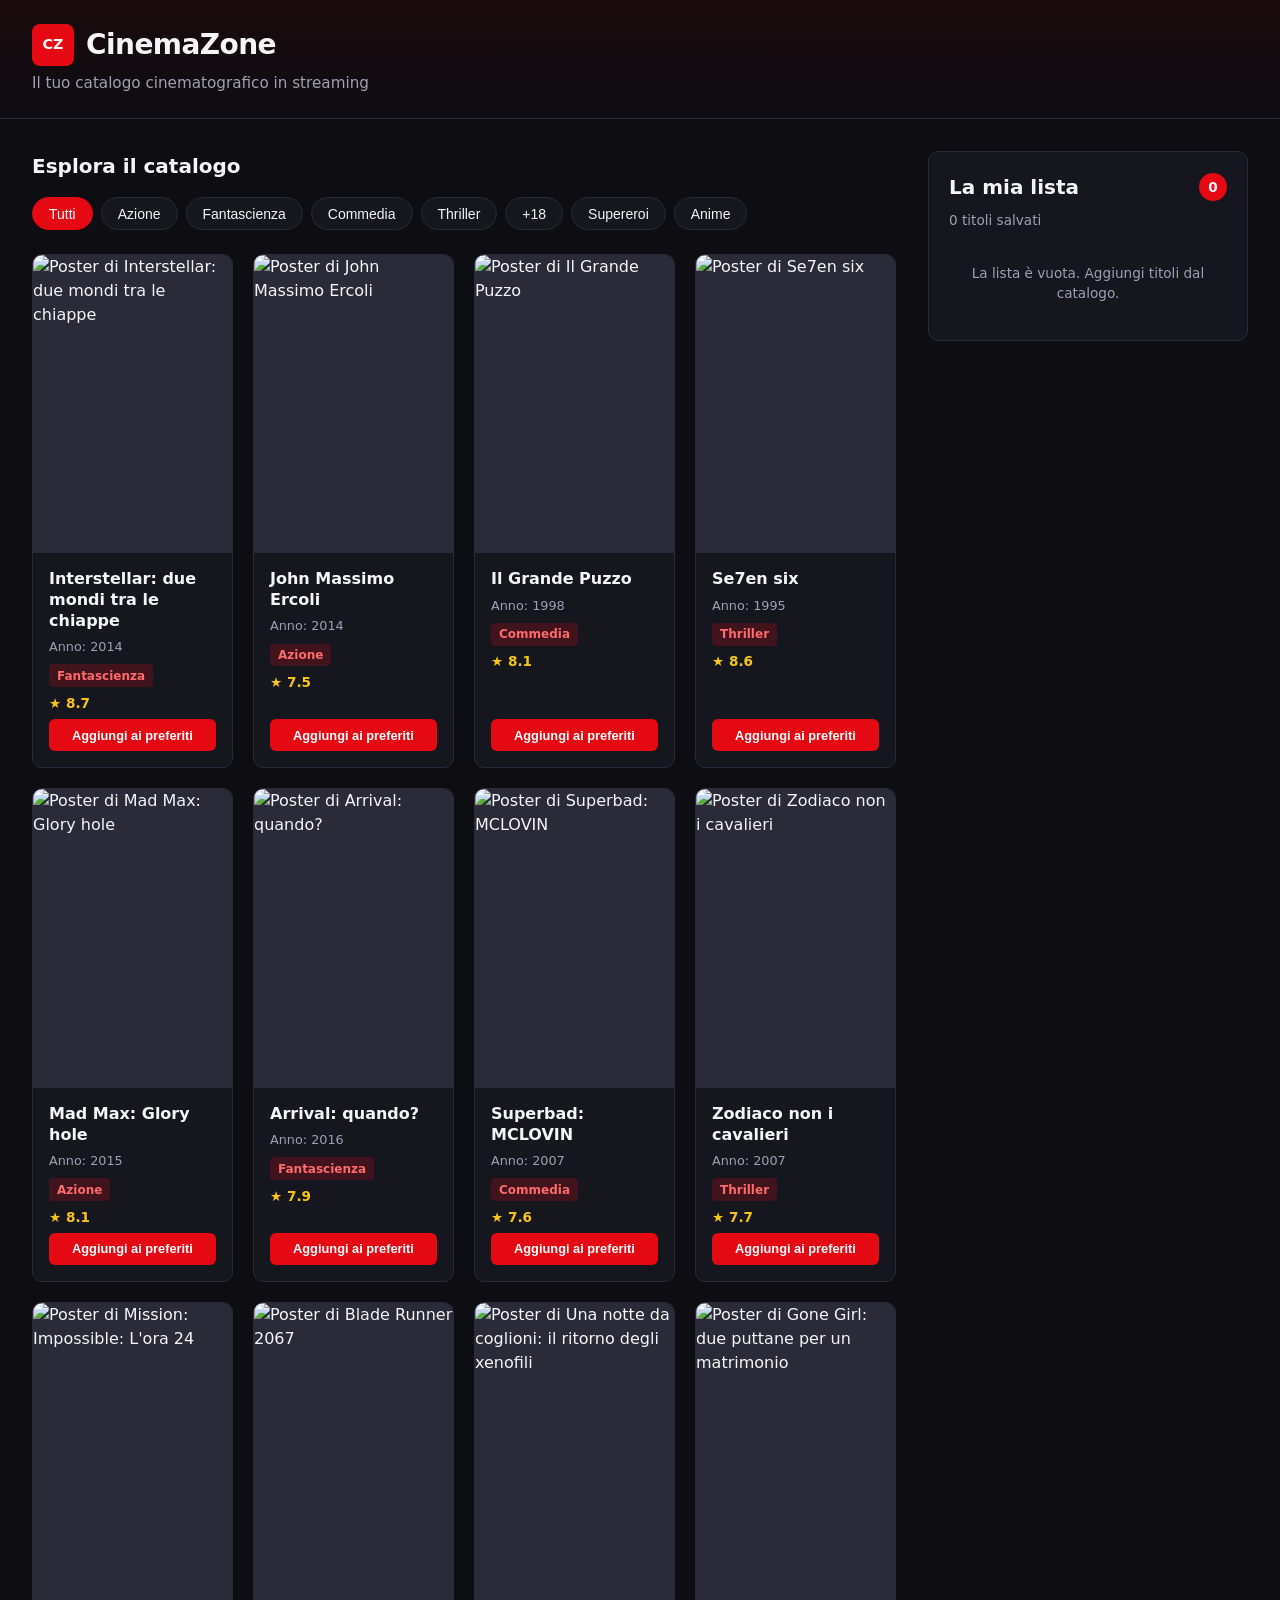
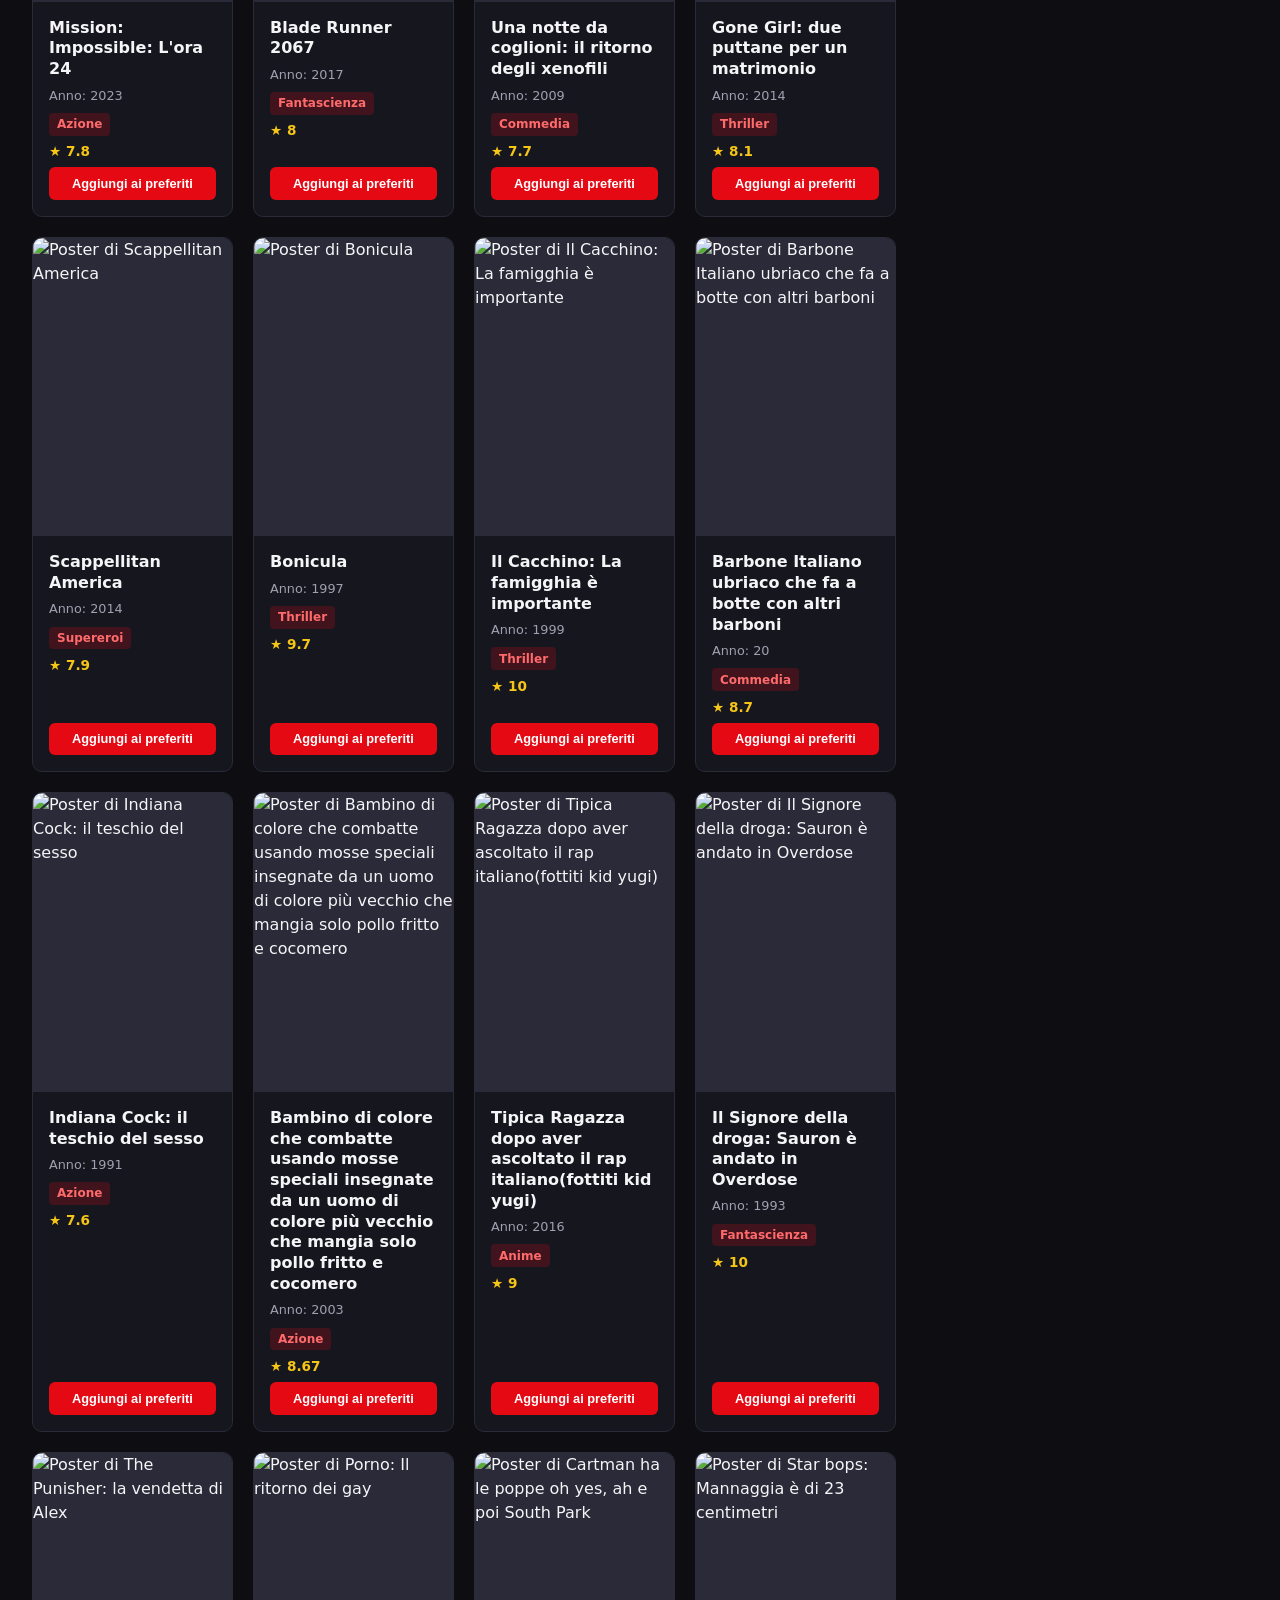
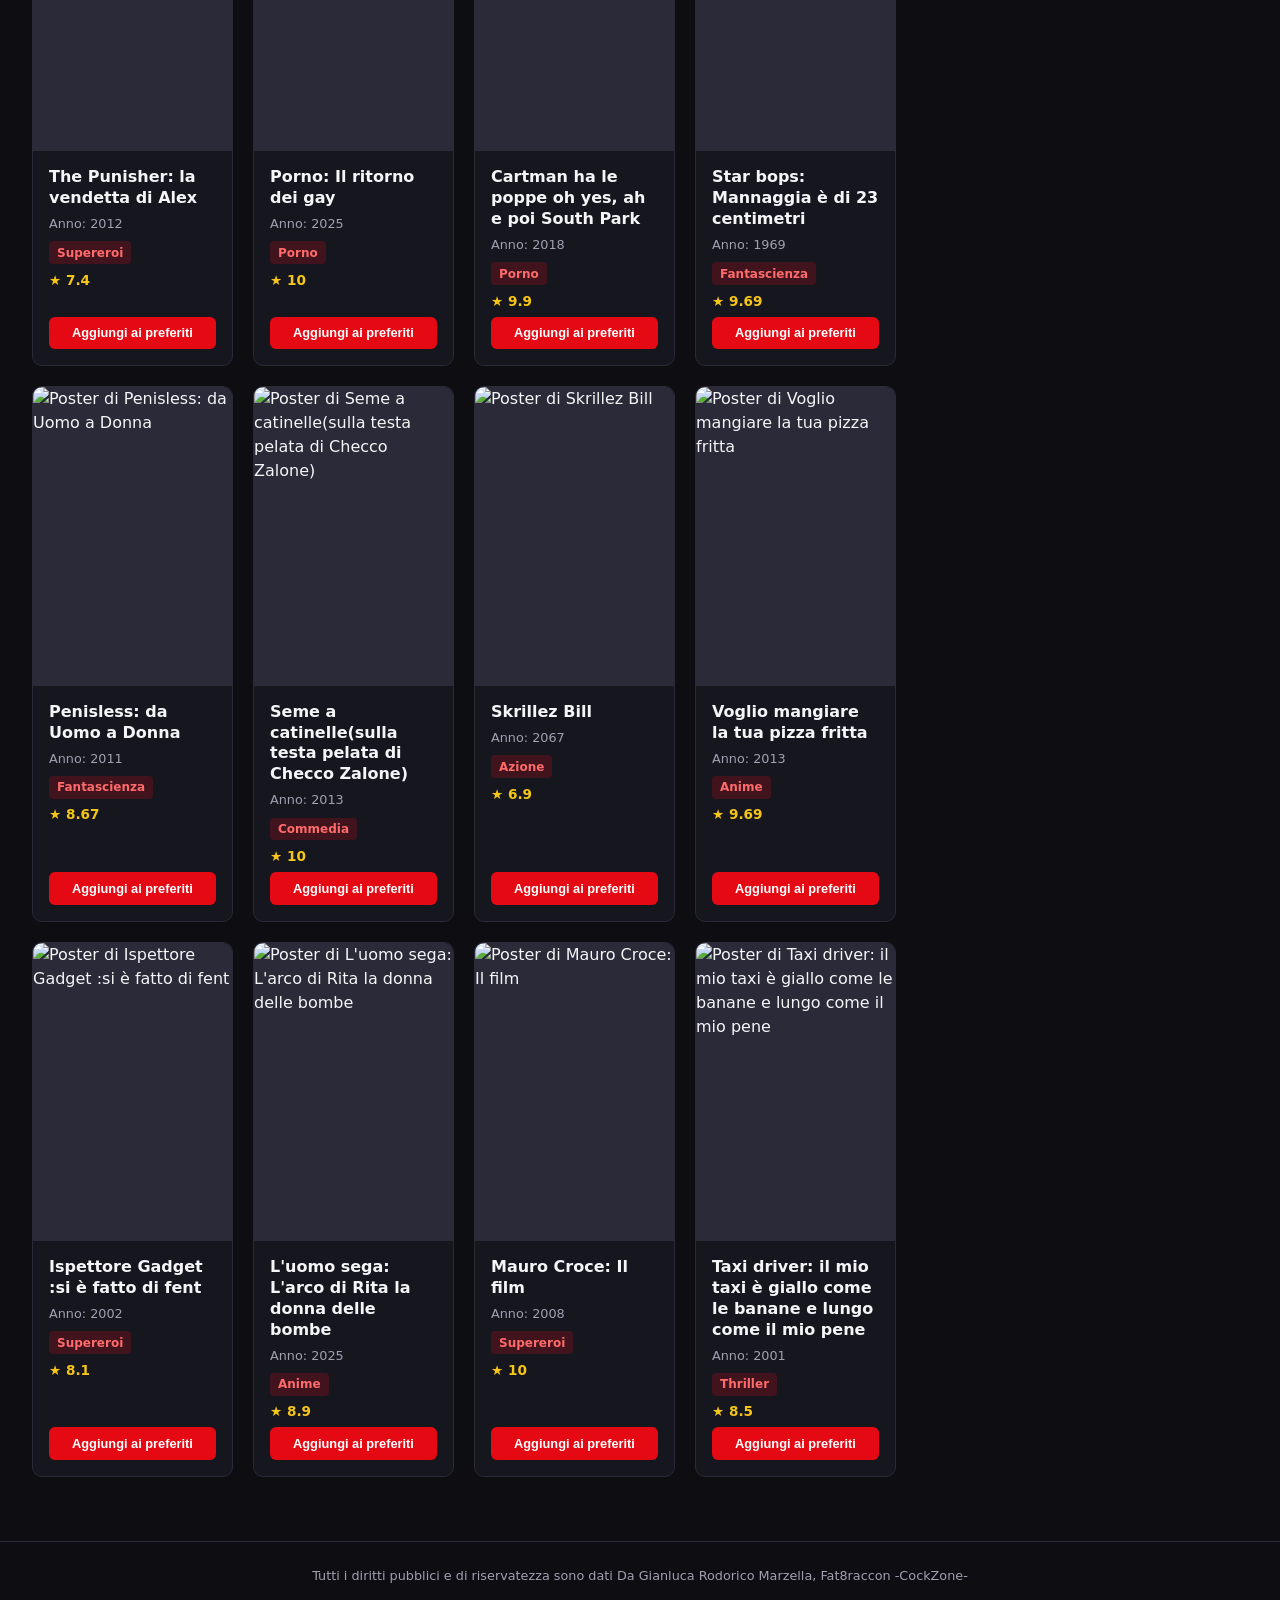
==== index.html @ 6c6de4bf "Update index.html Fixed a small issue with the footer" ====
<!DOCTYPE html>
<html lang="it">
<head>
  <link rel="icon" href="Favicon.png">
  <meta charset="UTF-8">
  <meta name="viewport" content="width=device-width, initial-scale=1.0">
  <title>CinemaZone — Catalogo Streaming</title>
  <link rel="stylesheet" href="style.css">
</head>
<body>
  <header class="header">
    <div class="header__brand">
      <span class="header__logo">CZ</span>
      <h1 class="header__title">CinemaZone</h1>
    </div>
    <p class="header__tagline">Il tuo catalogo cinematografico in streaming</p>
  </header>

  <main class="layout">
    <section class="catalogo" aria-label="Catalogo contenuti">
      <div class="catalogo__toolbar">
        <h2 class="section-title">Esplora il catalogo</h2>
        <nav class="filtri" aria-label="Filtra per categoria">
          <button type="button" class="filtro filtro--attivo" data-categoria="Tutti">Tutti</button>
          <button type="button" class="filtro" data-categoria="Azione">Azione</button>
          <button type="button" class="filtro" data-categoria="Fantascienza">Fantascienza</button>
          <button type="button" class="filtro" data-categoria="Commedia">Commedia</button>
          <button type="button" class="filtro" data-categoria="Thriller">Thriller</button>
          <button type="button" class="filtro" data-categoria="Porno">+18</button>
          <button type="button" class="filtro" data-categoria="Supereroi">Supereroi</button>
          <button type="button" class="filtro" data-categoria="Anime">Anime</button>
          
          
        </nav>
      </div>
      <div id="griglia-catalogo" class="griglia" role="list"></div>
      <p id="messaggio-vuoto" class="messaggio-vuoto" hidden>Nessun contenuto in questa categoria.</p>
    </section>

    <aside class="preferiti" aria-label="Lista preferiti">
      <div class="preferiti__intestazione">
        <h2 class="section-title">La mia lista</h2>
        
        <span id="contatore-preferiti" class="badge" aria-live="polite">0</span>
      </div>
      <p class="preferiti__sottotitolo">
        <span id="testo-contatore">0 titoli salvati</span>
      </p>
      <ul id="lista-preferiti" class="lista-preferiti"></ul>
      <p id="lista-vuota" class="lista-vuota">La lista è vuota. Aggiungi titoli dal catalogo.</p>
    </aside>
  </main>

  <div id="overlay" class="overlay" aria-hidden="true">
    <div class="scheda" role="dialog" aria-modal="true" aria-labelledby="scheda-titolo">
      <button type="button" class="scheda__chiudi" id="chiudi-scheda" aria-label="Chiudi scheda">×</button>
      <div class="scheda__contenuto">
        <img id="scheda-poster" class="scheda__poster" src="" alt="">
        <div class="scheda__info">
          <h2 id="scheda-titolo" class="scheda__titolo"></h2>
          <div class="scheda__meta">
            <span id="scheda-anno" class="scheda__badge"></span>
            <span id="scheda-categoria" class="scheda__badge scheda__badge--categoria"></span>
            <span id="scheda-valutazione" class="scheda__valutazione"></span>
          </div>
          <p id="scheda-descrizione" class="scheda__descrizione"></p>
          <button type="button" id="scheda-preferito" class="btn-preferito scheda__btn-preferito">Aggiungi ai preferiti</button>
        </div>
      </div>
    </div>
  </div>

  <footer class="footer">
    <p>Tutti i diritti pubblici e di riservatezza sono dati Da Gianluca Rodorico Marzella, Fat8raccon -CockZone-</p>
  </footer>

  <script src="script.js"></script>
</body>
</html>
---- style.css ----
*,
*::before,
*::after {
  box-sizing: border-box;
  margin: 0;
  padding: 0;
}

:root {
  --bg: #0d0d12;
  --surface: #16161f;
  --surface-hover: #1e1e2a;
  --accent: #e50914;
  --accent-hover: #f40612;
  --text: #f5f5f7;
  --text-muted: #a0a0b0;
  --border: #2a2a38;
  --success: #46d369;
  --radius: 10px;
  --shadow: 0 8px 24px rgba(0, 0, 0, 0.45);
}

body {
  font-family: "Segoe UI", system-ui, -apple-system, sans-serif;
  background: var(--bg);
  color: var(--text);
  line-height: 1.5;
  min-height: 100vh;
}

.header {
  padding: 1.5rem 2rem;
  background: linear-gradient(180deg, #1a0a0c 0%, var(--bg) 100%);
  border-bottom: 1px solid var(--border);
}

.header__brand {
  display: flex;
  align-items: center;
  gap: 0.75rem;
}

.header__logo {
  display: flex;
  align-items: center;
  justify-content: center;
  width: 42px;
  height: 42px;
  background: var(--accent);
  border-radius: 8px;
  font-weight: 800;
  font-size: 0.9rem;
}

.header__title {
  font-size: 1.75rem;
  font-weight: 700;
  letter-spacing: -0.02em;
}

.header__tagline {
  margin-top: 0.35rem;
  color: var(--text-muted);
  font-size: 0.95rem;
}

.layout {
  display: grid;
  grid-template-columns: 1fr 320px;
  gap: 2rem;
  max-width: 1400px;
  margin: 0 auto;
  padding: 2rem;
}

@media (max-width: 960px) {
  .layout {
    grid-template-columns: 1fr;
  }
}

.section-title {
  font-size: 1.25rem;
  font-weight: 600;
}

.catalogo__toolbar {
  display: flex;
  flex-wrap: wrap;
  align-items: center;
  justify-content: space-between;
  gap: 1rem;
  margin-bottom: 1.5rem;
}

.filtri {
  display: flex;
  flex-wrap: wrap;
  gap: 0.5rem;
}

.filtro {
  padding: 0.45rem 1rem;
  border: 1px solid var(--border);
  border-radius: 999px;
  background: var(--surface);
  color: var(--text);
  font-size: 0.875rem;
  cursor: pointer;
  transition: background 0.2s, border-color 0.2s, color 0.2s;
}

.filtro:hover {
  background: var(--surface-hover);
  border-color: var(--text-muted);
}

.filtro--attivo {
  background: var(--accent);
  border-color: var(--accent);
  color: #fff;
}

.filtro--attivo:hover {
  background: var(--accent-hover);
  border-color: var(--accent-hover);
}

.griglia {
  display: grid;
  grid-template-columns: repeat(auto-fill, minmax(200px, 1fr));
  gap: 1.25rem;
}

.card {
  background: var(--surface);
  border-radius: var(--radius);
  overflow: hidden;
  border: 1px solid var(--border);
  display: flex;
  flex-direction: column;
  cursor: pointer;
  transition: transform 0.2s, box-shadow 0.2s;
}

.card:hover {
  transform: translateY(-4px);
  box-shadow: var(--shadow);
}

.card__poster {
  width: 100%;
  aspect-ratio: 2 / 3;
  object-fit: cover;
  background: var(--border);
}

.card__body {
  padding: 1rem;
  display: flex;
  flex-direction: column;
  flex: 1;
  gap: 0.35rem;
}

.card__titolo {
  font-size: 1rem;
  font-weight: 600;
  line-height: 1.3;
}

.card__meta {
  font-size: 0.8rem;
  color: var(--text-muted);
}

.card__categoria {
  display: inline-block;
  margin-top: 0.15rem;
  padding: 0.15rem 0.5rem;
  background: rgba(229, 9, 20, 0.2);
  color: #ff6b6b;
  border-radius: 4px;
  font-size: 0.75rem;
  font-weight: 600;
  width: fit-content;
}

.card__valutazione {
  font-size: 0.85rem;
  color: #f5c518;
  font-weight: 600;
}

.card__valutazione::before {
  content: "★ ";
}

.btn-preferito {
  margin-top: auto;
  padding: 0.55rem 0.75rem;
  border: none;
  border-radius: 6px;
  background: var(--accent);
  color: #fff;
  font-size: 0.8rem;
  font-weight: 600;
  cursor: pointer;
  transition: background 0.2s;
}

.btn-preferito:hover:not(:disabled) {
  background: var(--accent-hover);
}

.btn-preferito:disabled {
  background: #3a3a48;
  color: var(--text-muted);
  cursor: not-allowed;
}

.btn-preferito--in-lista {
  background: var(--success);
}

.messaggio-vuoto {
  text-align: center;
  color: var(--text-muted);
  padding: 2rem;
}

.preferiti {
  background: var(--surface);
  border: 1px solid var(--border);
  border-radius: var(--radius);
  padding: 1.25rem;
  height: fit-content;
  position: sticky;
  top: 1.5rem;
}

.preferiti__intestazione {
  display: flex;
  align-items: center;
  justify-content: space-between;
  gap: 0.5rem;
}

.badge {
  display: inline-flex;
  align-items: center;
  justify-content: center;
  min-width: 28px;
  height: 28px;
  padding: 0 0.5rem;
  background: var(--accent);
  border-radius: 999px;
  font-size: 0.85rem;
  font-weight: 700;
}

.preferiti__sottotitolo {
  margin: 0.5rem 0 1rem;
  font-size: 0.85rem;
  color: var(--text-muted);
}

.lista-preferiti {
  list-style: none;
  display: flex;
  flex-direction: column;
  gap: 0.65rem;
  max-height: 480px;
  overflow-y: auto;
}

.item-preferito {
  display: flex;
  align-items: center;
  gap: 0.65rem;
  padding: 0.5rem;
  background: var(--bg);
  border-radius: 8px;
  border: 1px solid var(--border);
}

.item-preferito__thumb {
  width: 40px;
  height: 56px;
  object-fit: cover;
  border-radius: 4px;
  flex-shrink: 0;
}

.item-preferito__info {
  flex: 1;
  min-width: 0;
}

.item-preferito__titolo {
  font-size: 0.85rem;
  font-weight: 600;
  white-space: nowrap;
  overflow: hidden;
  text-overflow: ellipsis;
}

.item-preferito__anno {
  font-size: 0.75rem;
  color: var(--text-muted);
}

.btn-rimuovi {
  flex-shrink: 0;
  width: 28px;
  height: 28px;
  border: none;
  border-radius: 50%;
  background: transparent;
  color: var(--text-muted);
  font-size: 1.1rem;
  cursor: pointer;
  line-height: 1;
  transition: background 0.2s, color 0.2s;
}

.btn-rimuovi:hover {
  background: rgba(229, 9, 20, 0.25);
  color: var(--accent);
}

.lista-vuota {
  font-size: 0.85rem;
  color: var(--text-muted);
  text-align: center;
  padding: 1rem 0;
}

.lista-vuota[hidden] {
  display: none;
}

.overlay {
  position: fixed;
  inset: 0;
  z-index: 1000;
  display: flex;
  align-items: center;
  justify-content: center;
  padding: 1.5rem;
  background: rgba(0, 0, 0, 0.75);
  opacity: 0;
  visibility: hidden;
  transition: opacity 0.25s, visibility 0.25s;
}

.overlay--aperto {
  opacity: 1;
  visibility: visible;
}

.scheda {
  position: relative;
  width: 100%;
  max-width: 720px;
  max-height: 90vh;
  overflow-y: auto;
  background: var(--surface);
  border: 1px solid var(--border);
  border-radius: var(--radius);
  box-shadow: var(--shadow);
}

.scheda__chiudi {
  position: absolute;
  top: 0.75rem;
  right: 0.75rem;
  z-index: 1;
  width: 36px;
  height: 36px;
  border: none;
  border-radius: 50%;
  background: rgba(0, 0, 0, 0.6);
  color: var(--text);
  font-size: 1.5rem;
  line-height: 1;
  cursor: pointer;
  transition: background 0.2s, color 0.2s;
}

.scheda__chiudi:hover {
  background: var(--accent);
  color: #fff;
}

.scheda__contenuto {
  display: grid;
  grid-template-columns: 200px 1fr;
  gap: 1.5rem;
  padding: 1.5rem;
}

@media (max-width: 560px) {
  .scheda__contenuto {
    grid-template-columns: 1fr;
  }
}

.scheda__poster {
  width: 100%;
  aspect-ratio: 2 / 3;
  object-fit: cover;
  border-radius: 8px;
  background: var(--border);
}

.scheda__info {
  display: flex;
  flex-direction: column;
  gap: 0.75rem;
  min-width: 0;
}

.scheda__titolo {
  font-size: 1.35rem;
  font-weight: 700;
  line-height: 1.3;
  padding-right: 2rem;
}

.scheda__meta {
  display: flex;
  flex-wrap: wrap;
  align-items: center;
  gap: 0.5rem;
}

.scheda__badge {
  padding: 0.2rem 0.6rem;
  background: var(--bg);
  border: 1px solid var(--border);
  border-radius: 4px;
  font-size: 0.8rem;
  color: var(--text-muted);
}

.scheda__badge--categoria {
  background: rgba(229, 9, 20, 0.2);
  border-color: transparent;
  color: #ff6b6b;
  font-weight: 600;
}

.scheda__valutazione {
  font-size: 0.9rem;
  color: #f5c518;
  font-weight: 600;
}

.scheda__descrizione {
  font-size: 0.95rem;
  color: var(--text-muted);
  line-height: 1.6;
}

.scheda__btn-preferito {
  align-self: flex-start;
  margin-top: 0.25rem;
}

.footer {
  text-align: center;
  padding: 1.5rem;
  color: var(--text-muted);
  font-size: 0.8rem;
  border-top: 1px solid var(--border);
  margin-top: 2rem;
}
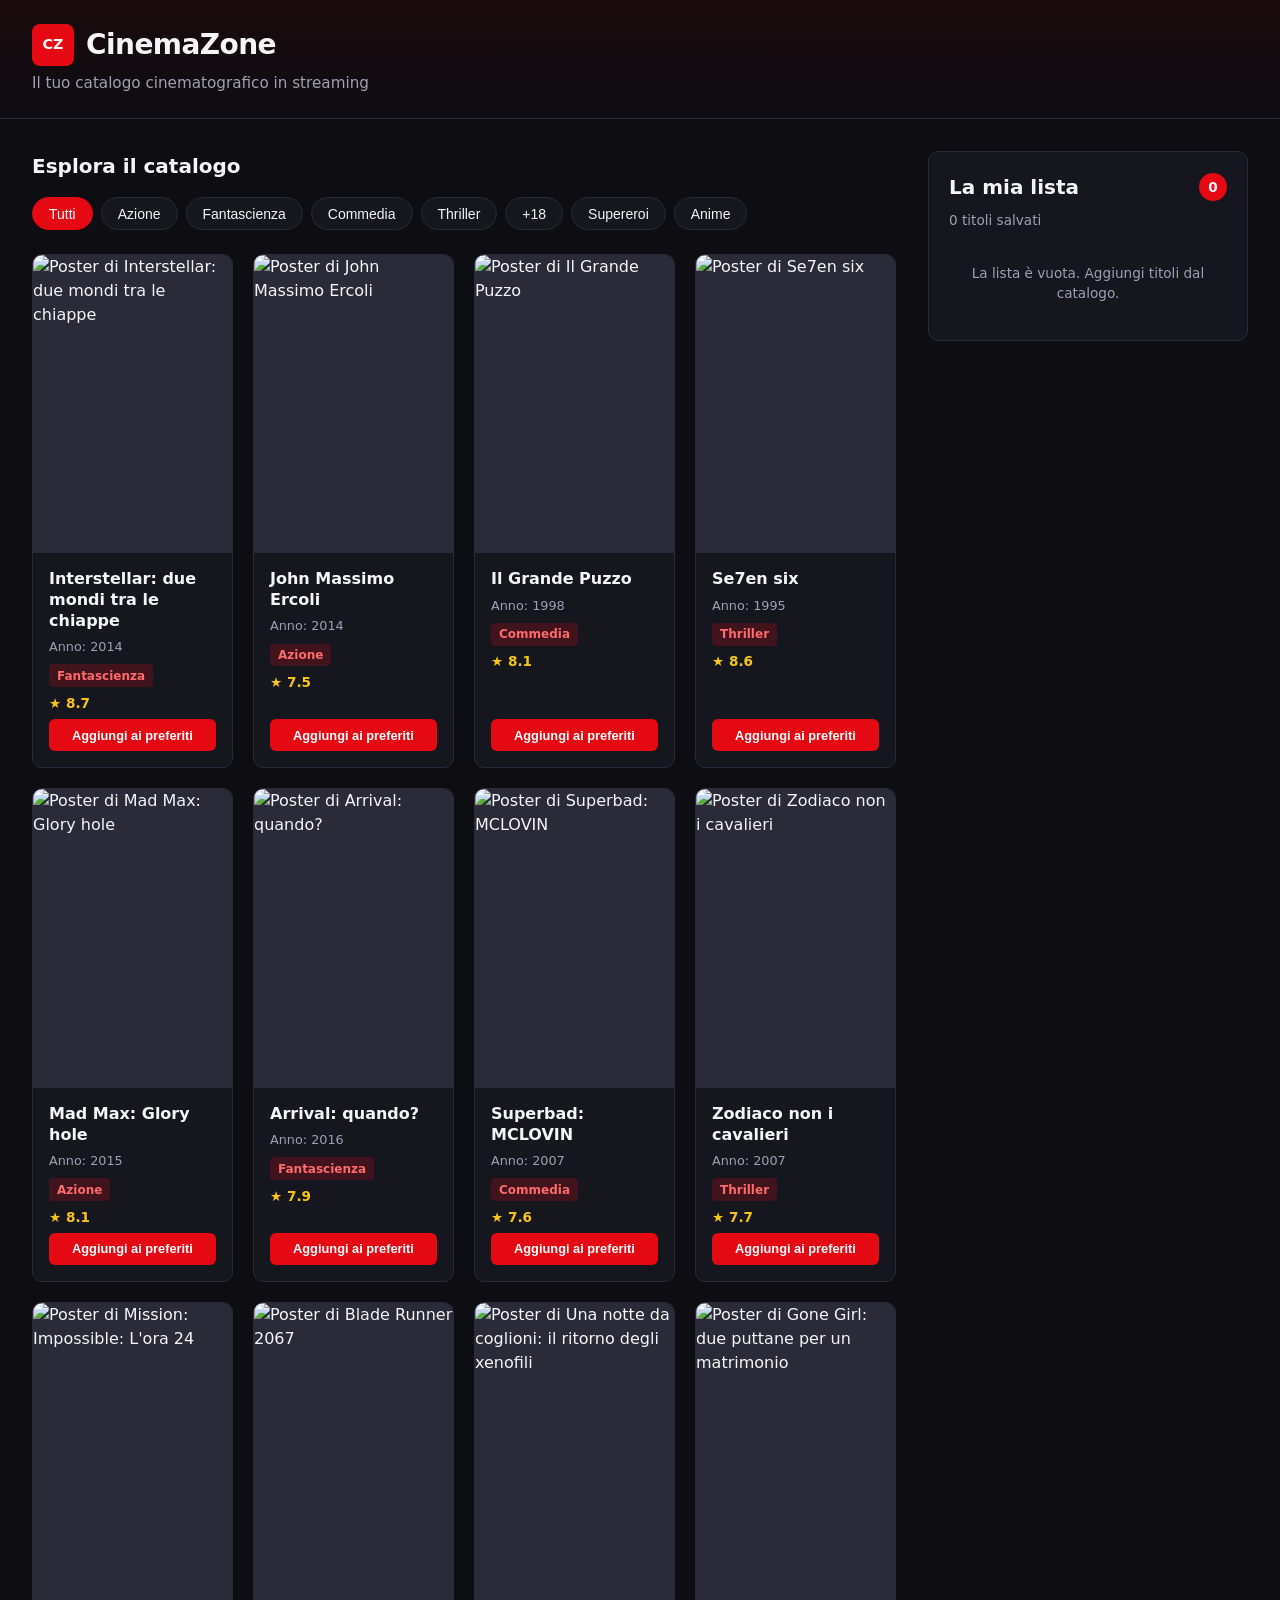
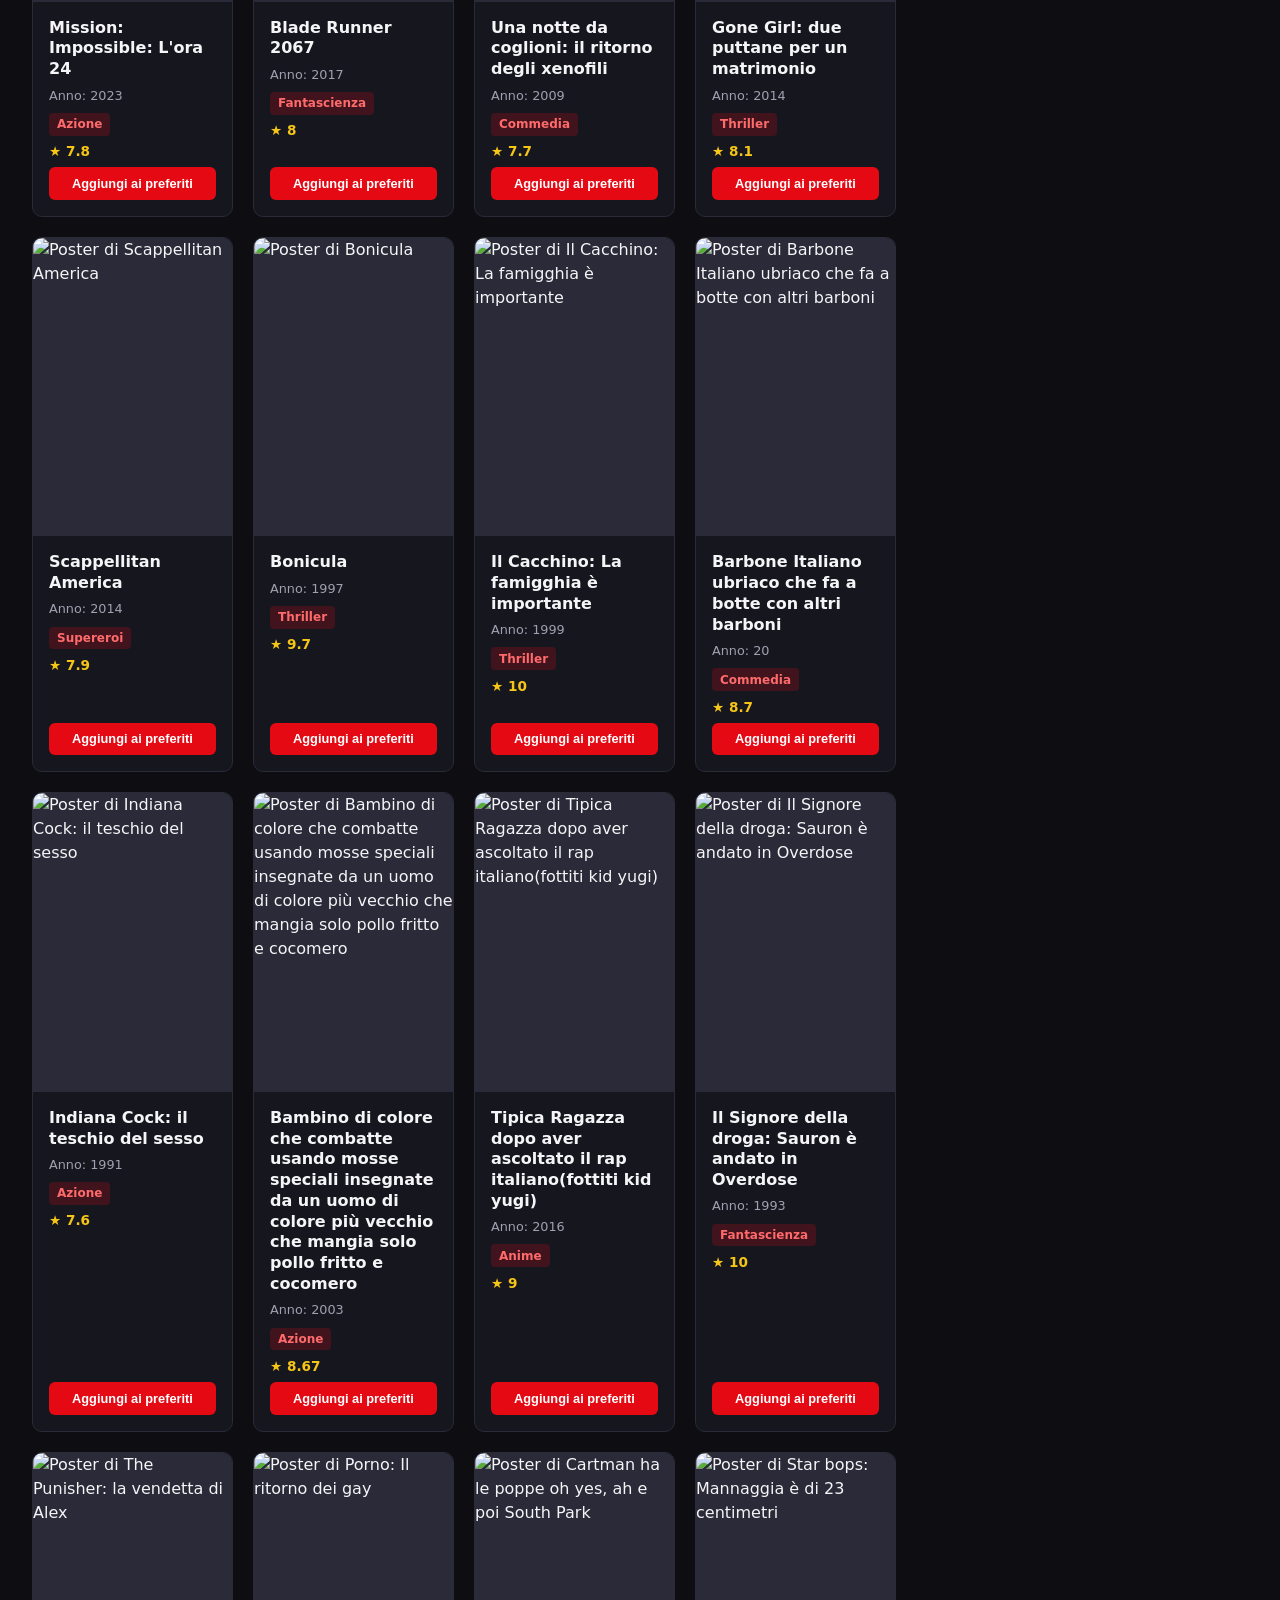
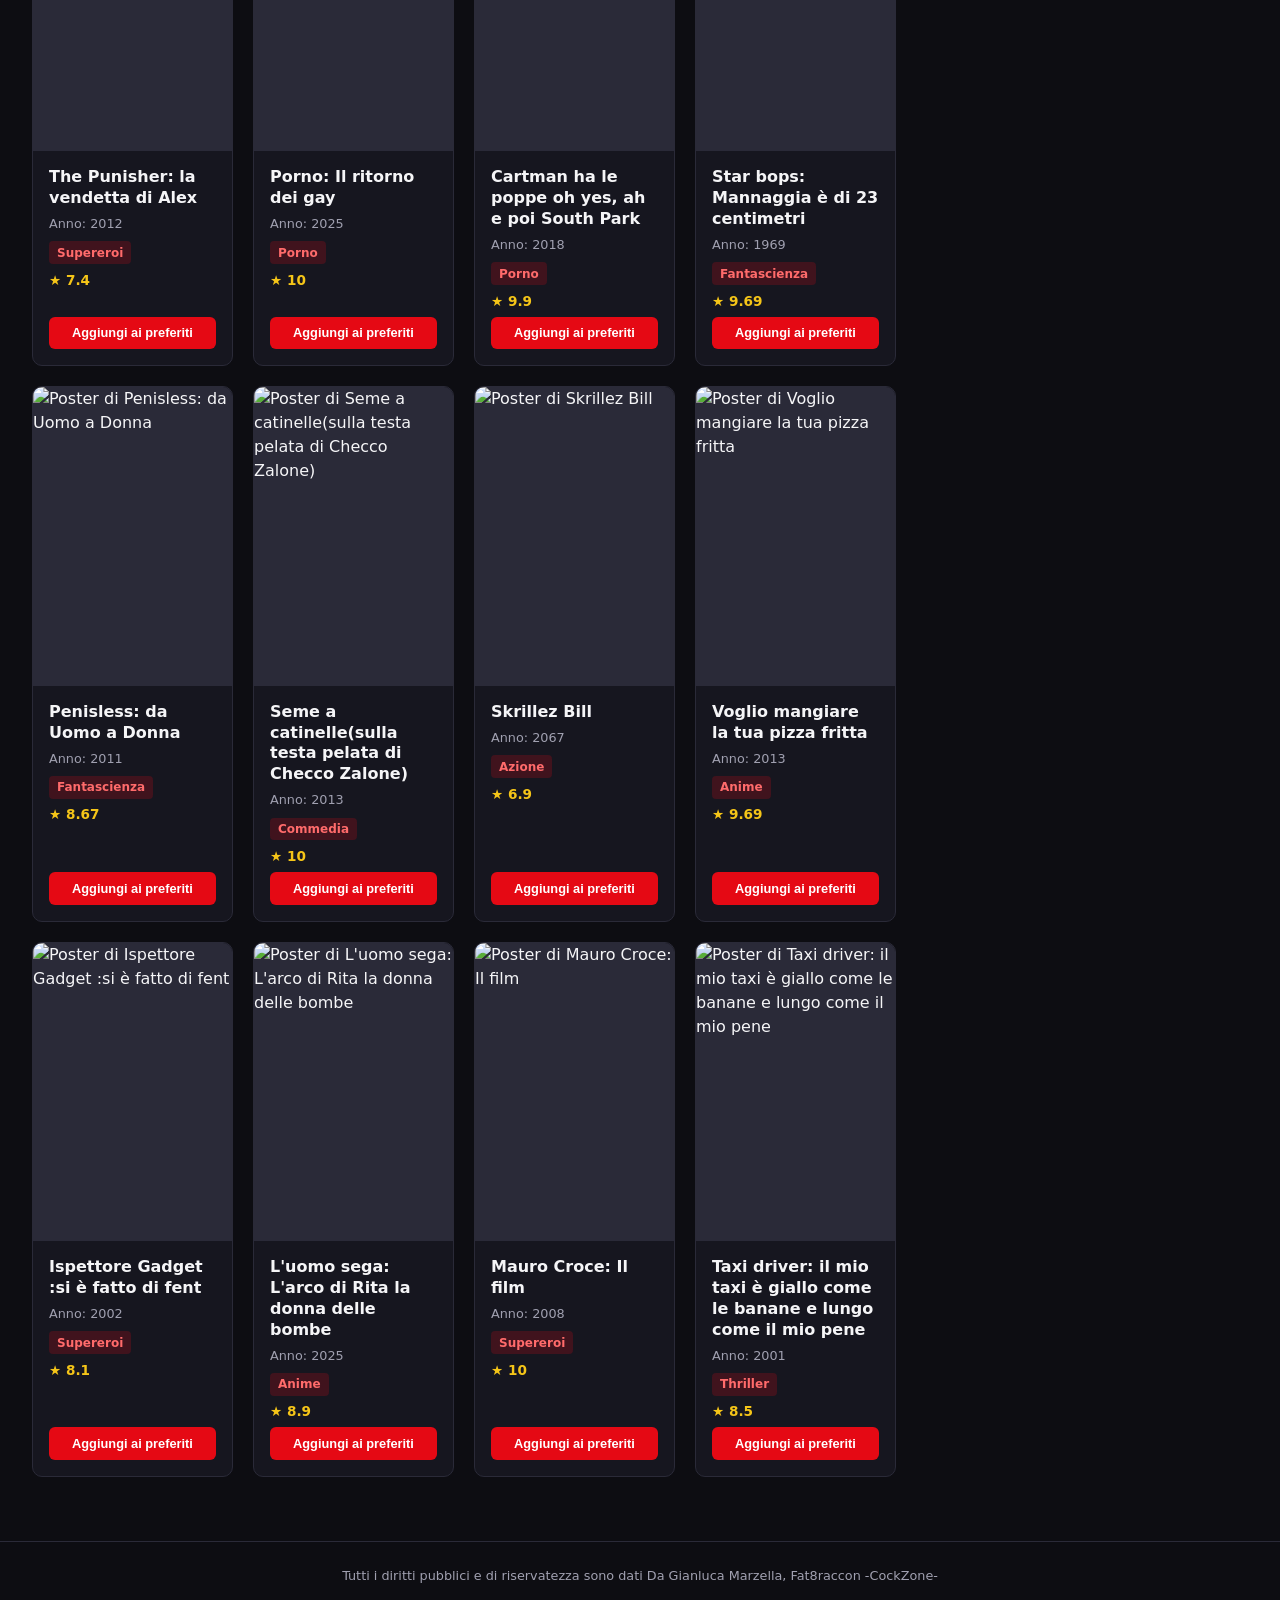
==== commit 23085c4f: "Update index.html" ====
--- a/index.html
+++ b/index.html
@@ -71,7 +71,7 @@
   </div>
 
   <footer class="footer">
-    <p>Tutti i diritti pubblici e di riservatezza sono dati Da Gianluca Rodorico Marzella, Fat8raccon -CockZone-</p>
+    <p>Tutti i diritti pubblici e di riservatezza sono dati Da Gianluca Marzella, Fat8raccon -CockZone-</p>
   </footer>
 
   <script src="script.js"></script>
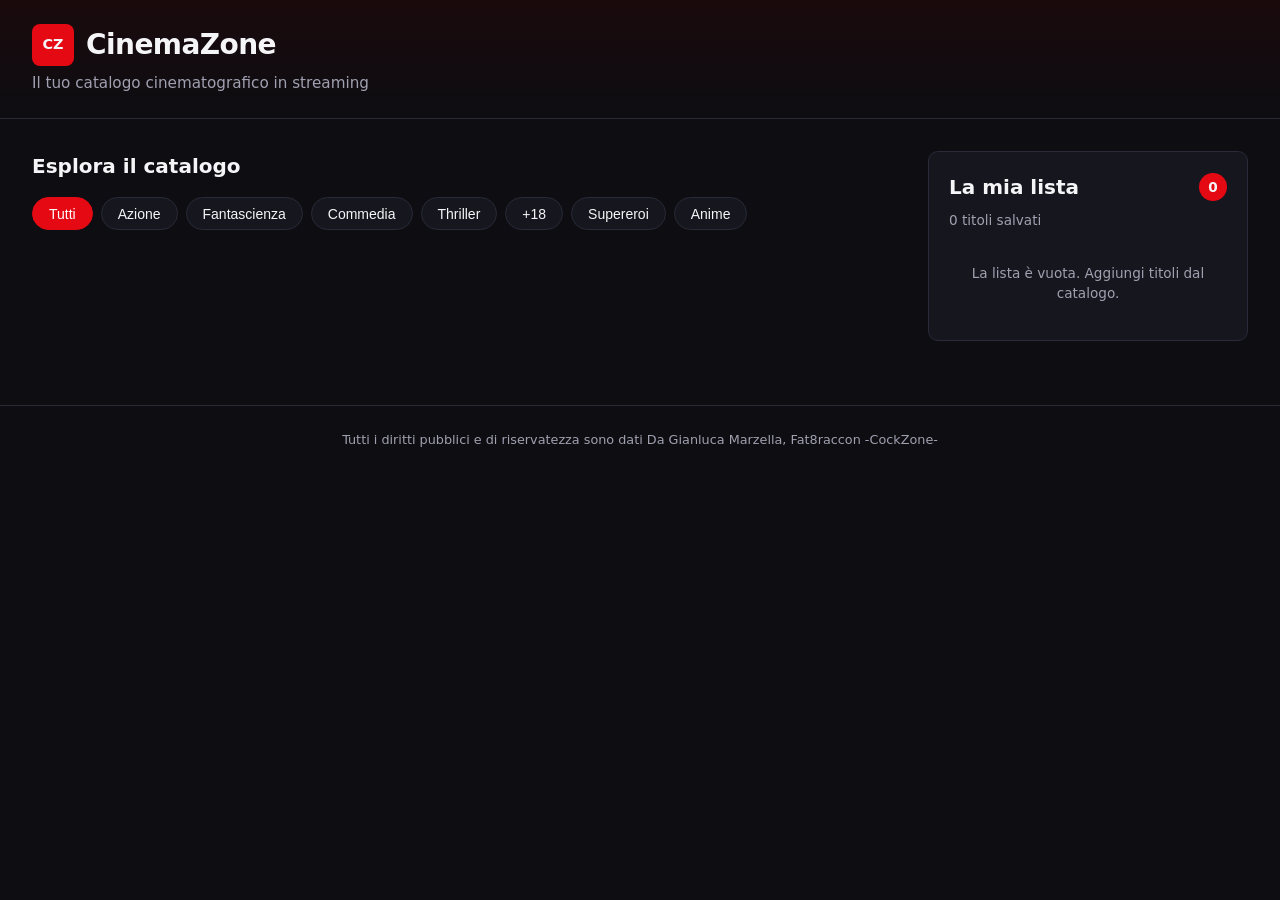
==== commit 6f420a4f: "Update index.html" ====
--- a/index.html
+++ b/index.html
@@ -53,20 +53,7 @@
 
   <div id="overlay" class="overlay" aria-hidden="true">
     <div class="scheda" role="dialog" aria-modal="true" aria-labelledby="scheda-titolo">
-      <button type="button" class="scheda__chiudi" id="chiudi-scheda" aria-label="Chiudi scheda">×</button>
-      <div class="scheda__contenuto">
-        <img id="scheda-poster" class="scheda__poster" src="" alt="">
-        <div class="scheda__info">
-          <h2 id="scheda-titolo" class="scheda__titolo"></h2>
-          <div class="scheda__meta">
-            <span id="scheda-anno" class="scheda__badge"></span>
-            <span id="scheda-categoria" class="scheda__badge scheda__badge--categoria"></span>
-            <span id="scheda-valutazione" class="scheda__valutazione"></span>
-          </div>
-          <p id="scheda-descrizione" class="scheda__descrizione"></p>
-          <button type="button" id="scheda-preferito" class="btn-preferito scheda__btn-preferito">Aggiungi ai preferiti</button>
-        </div>
-      </div>
+      <button type="button" class="scheda__chiudi" id="chiudi-scheda" aria-label="Chiudi scheda" onclick="window.location.href="info.html"">×</button>
     </div>
   </div>
 
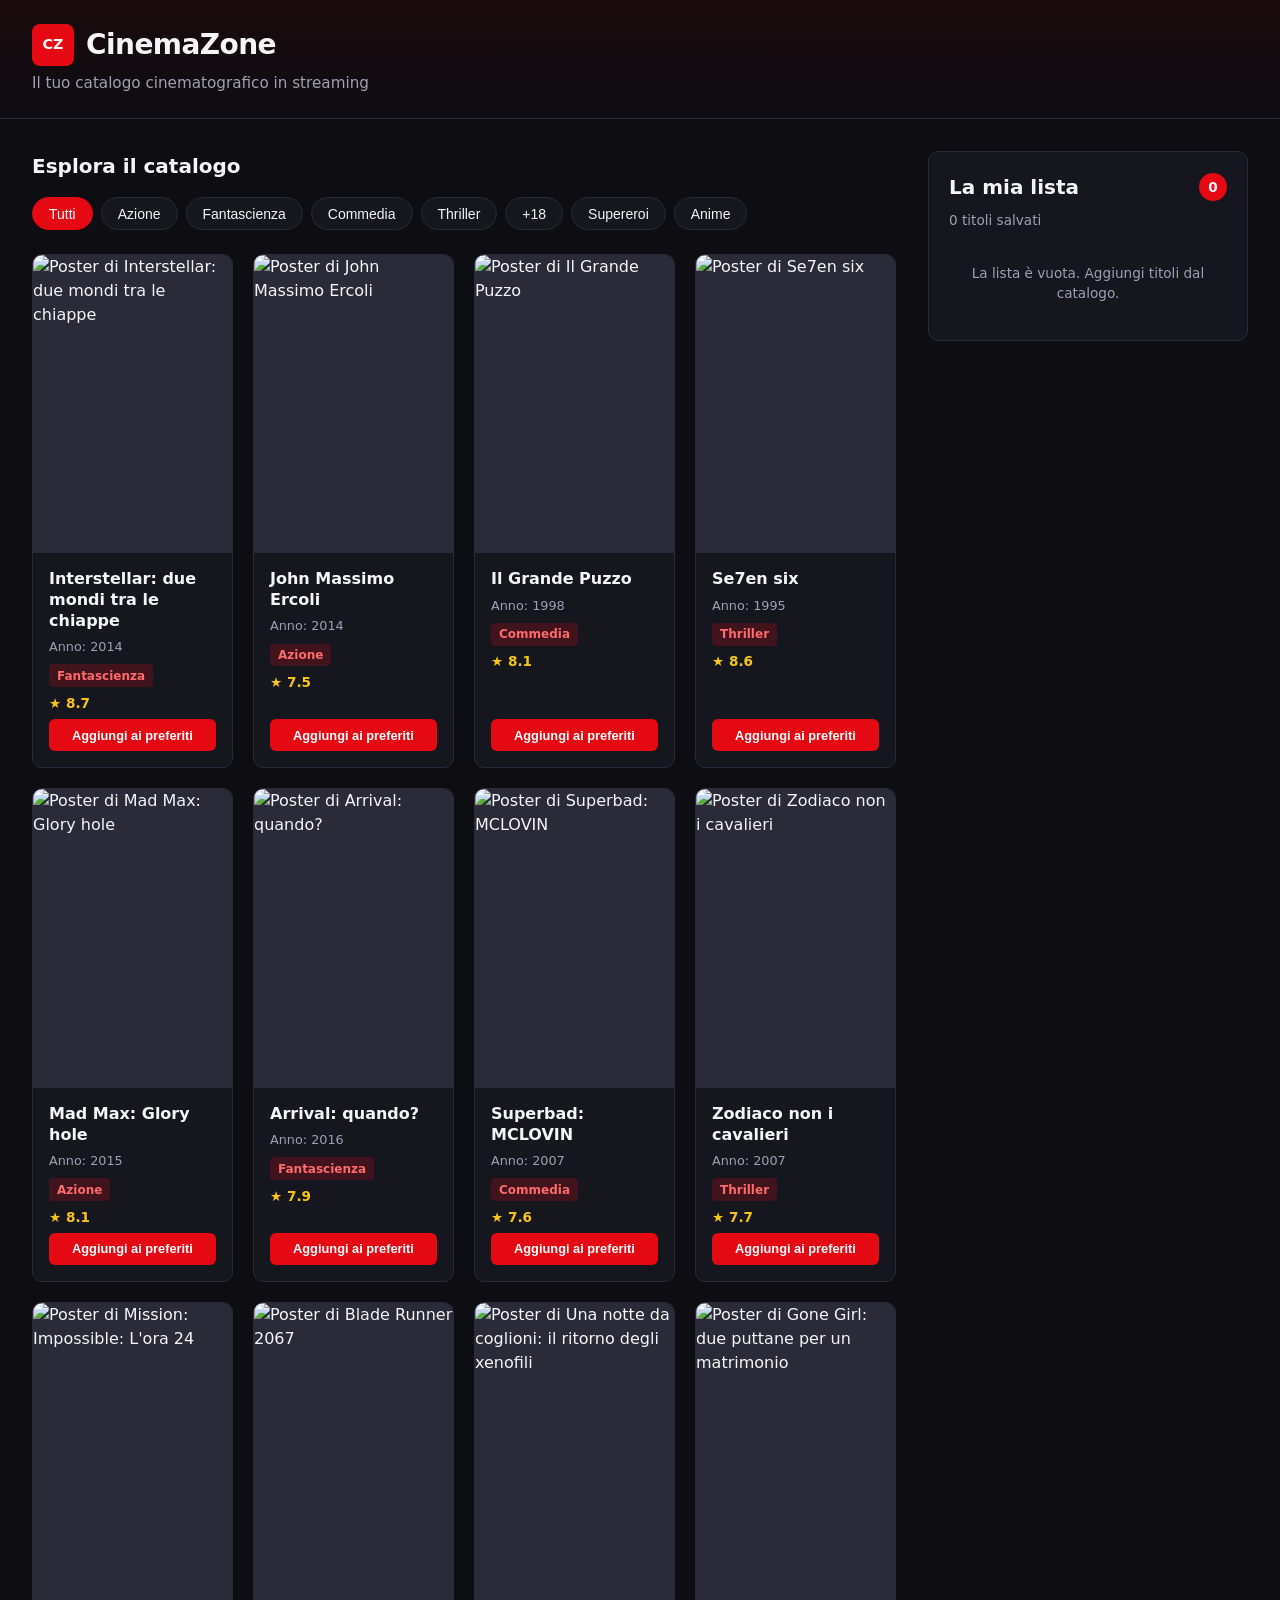
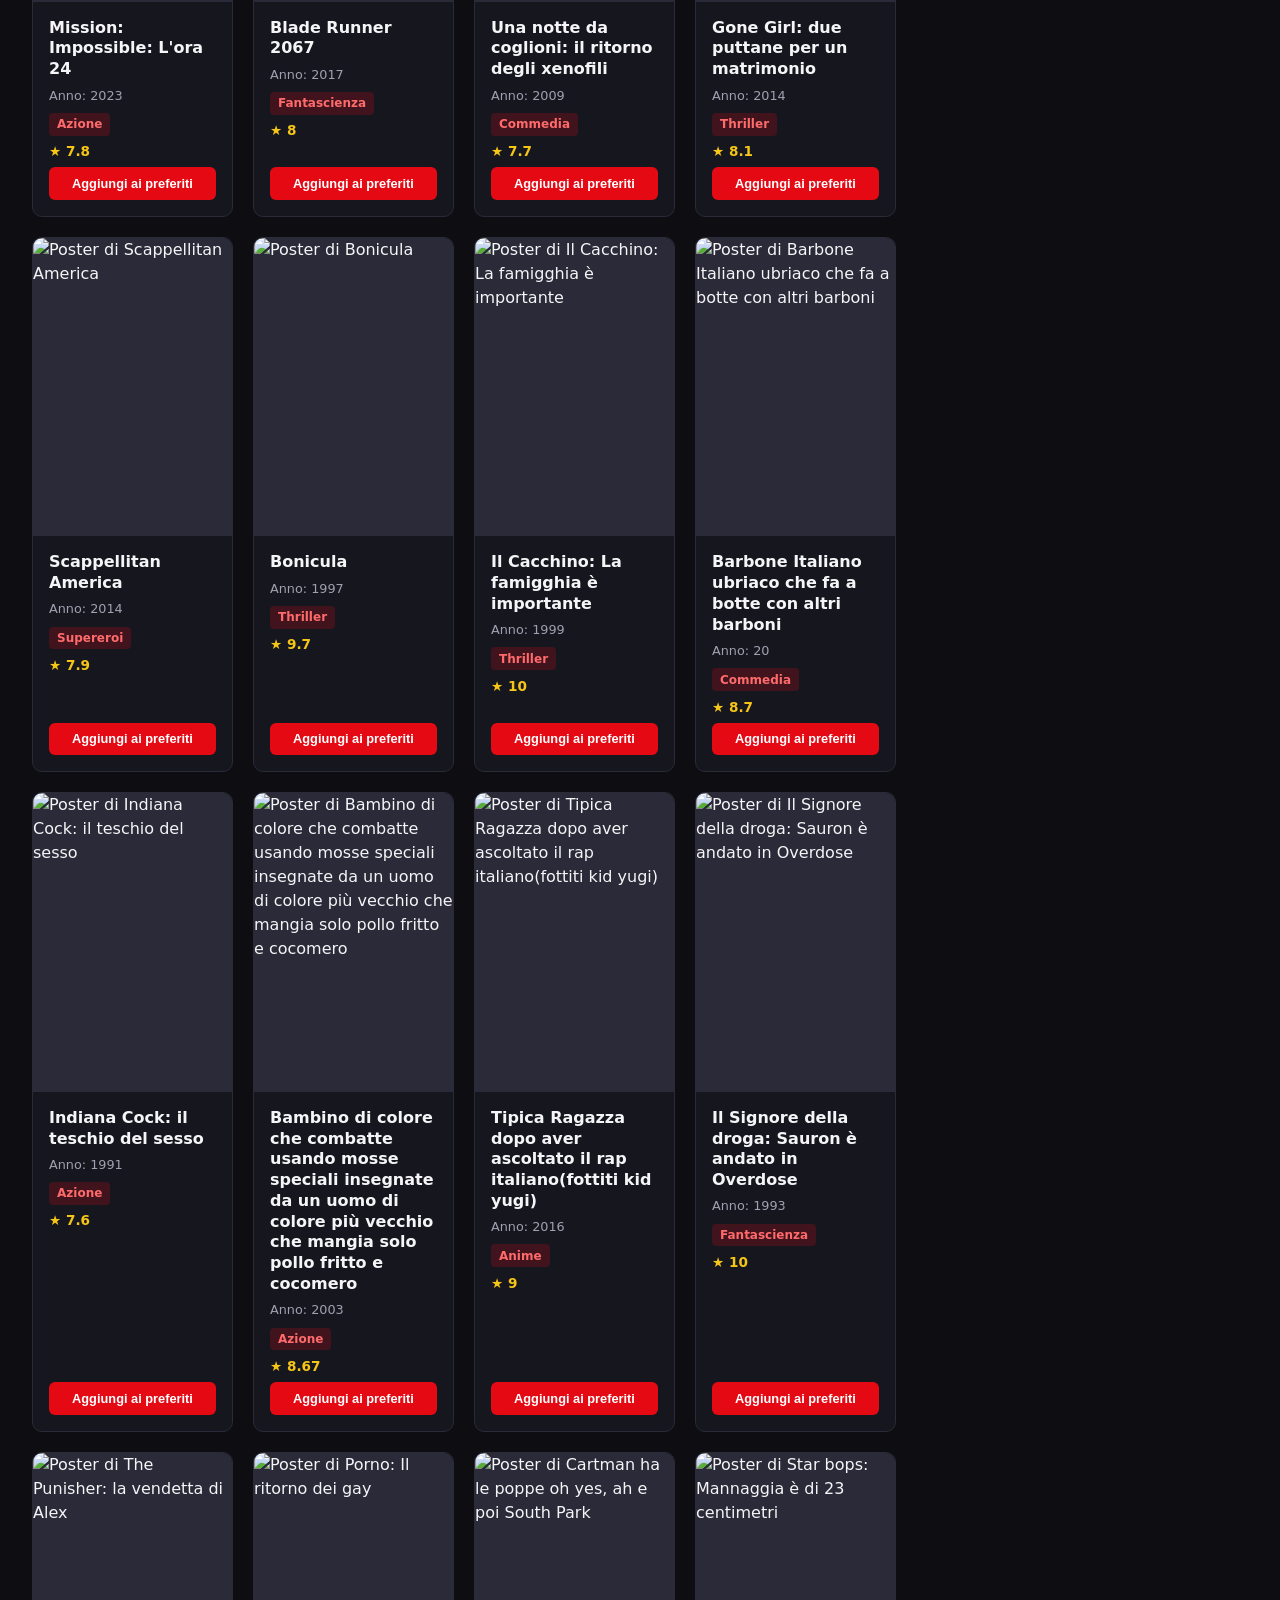
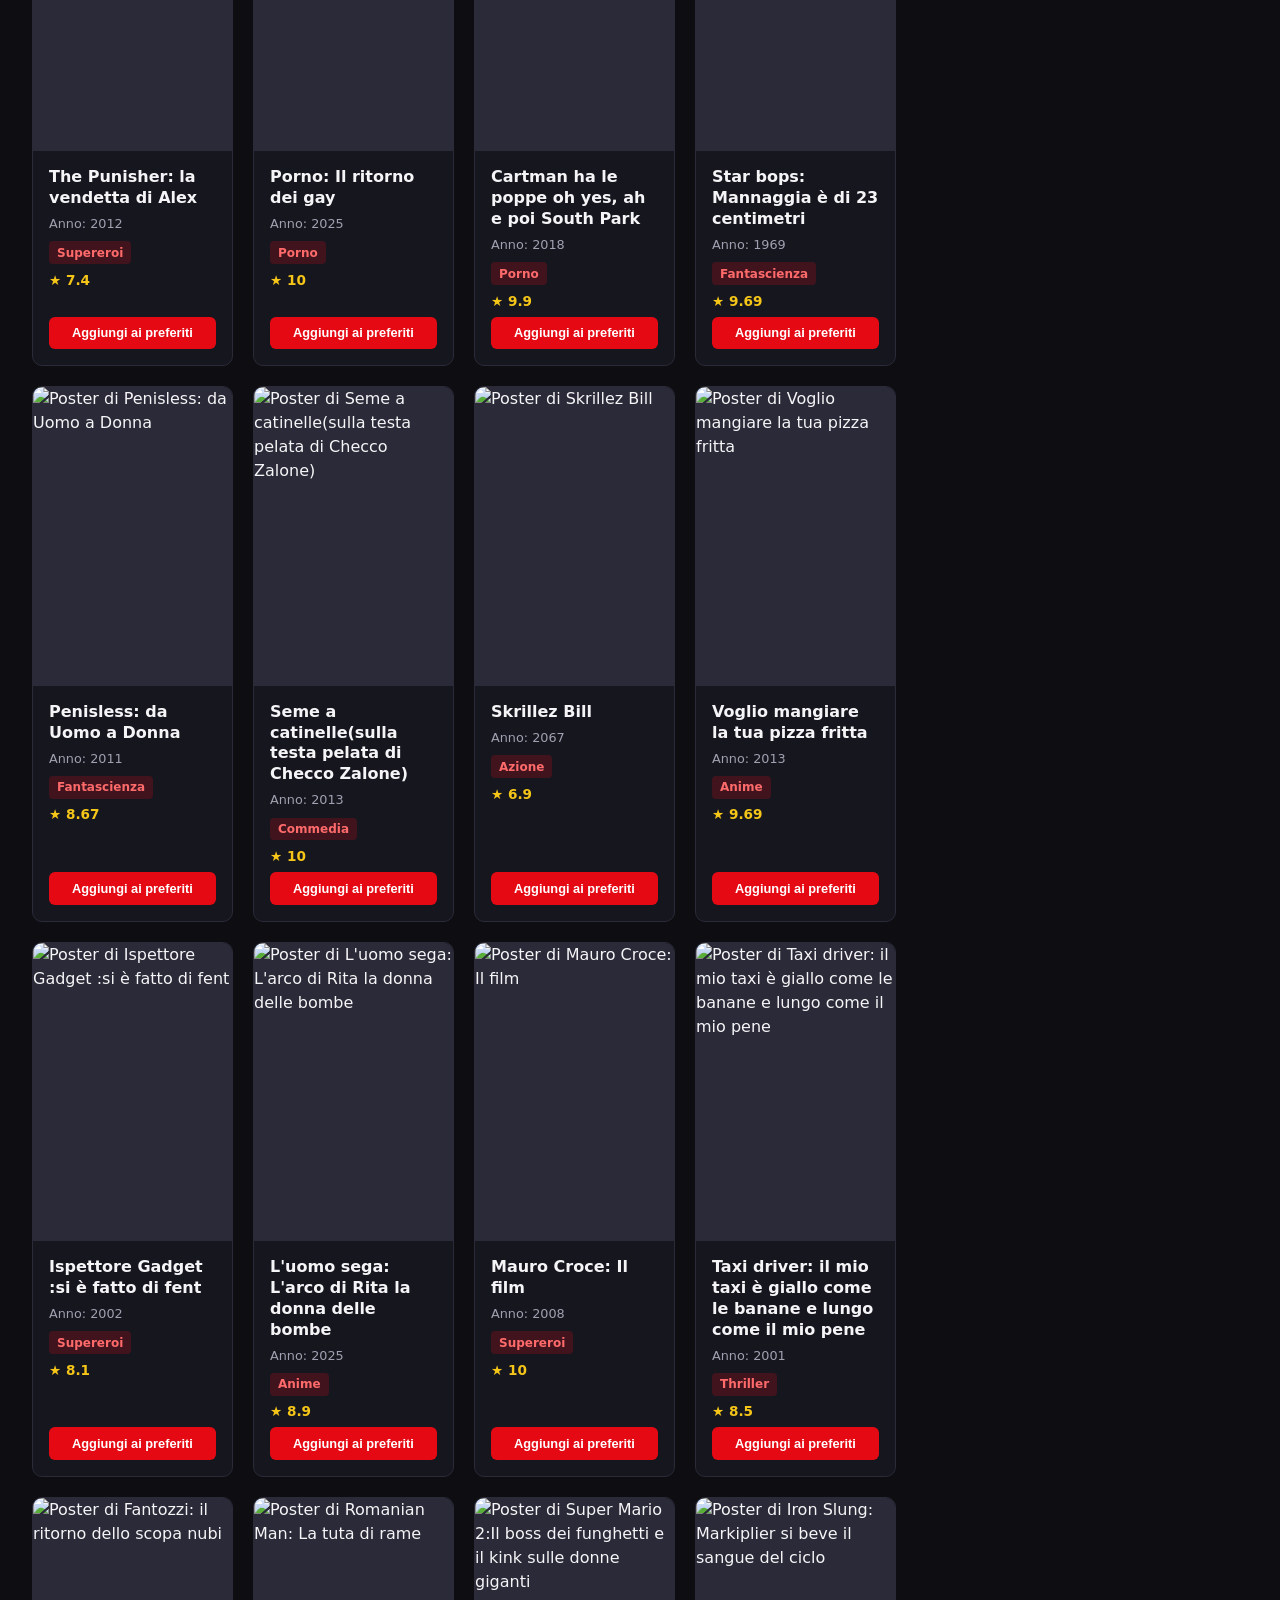
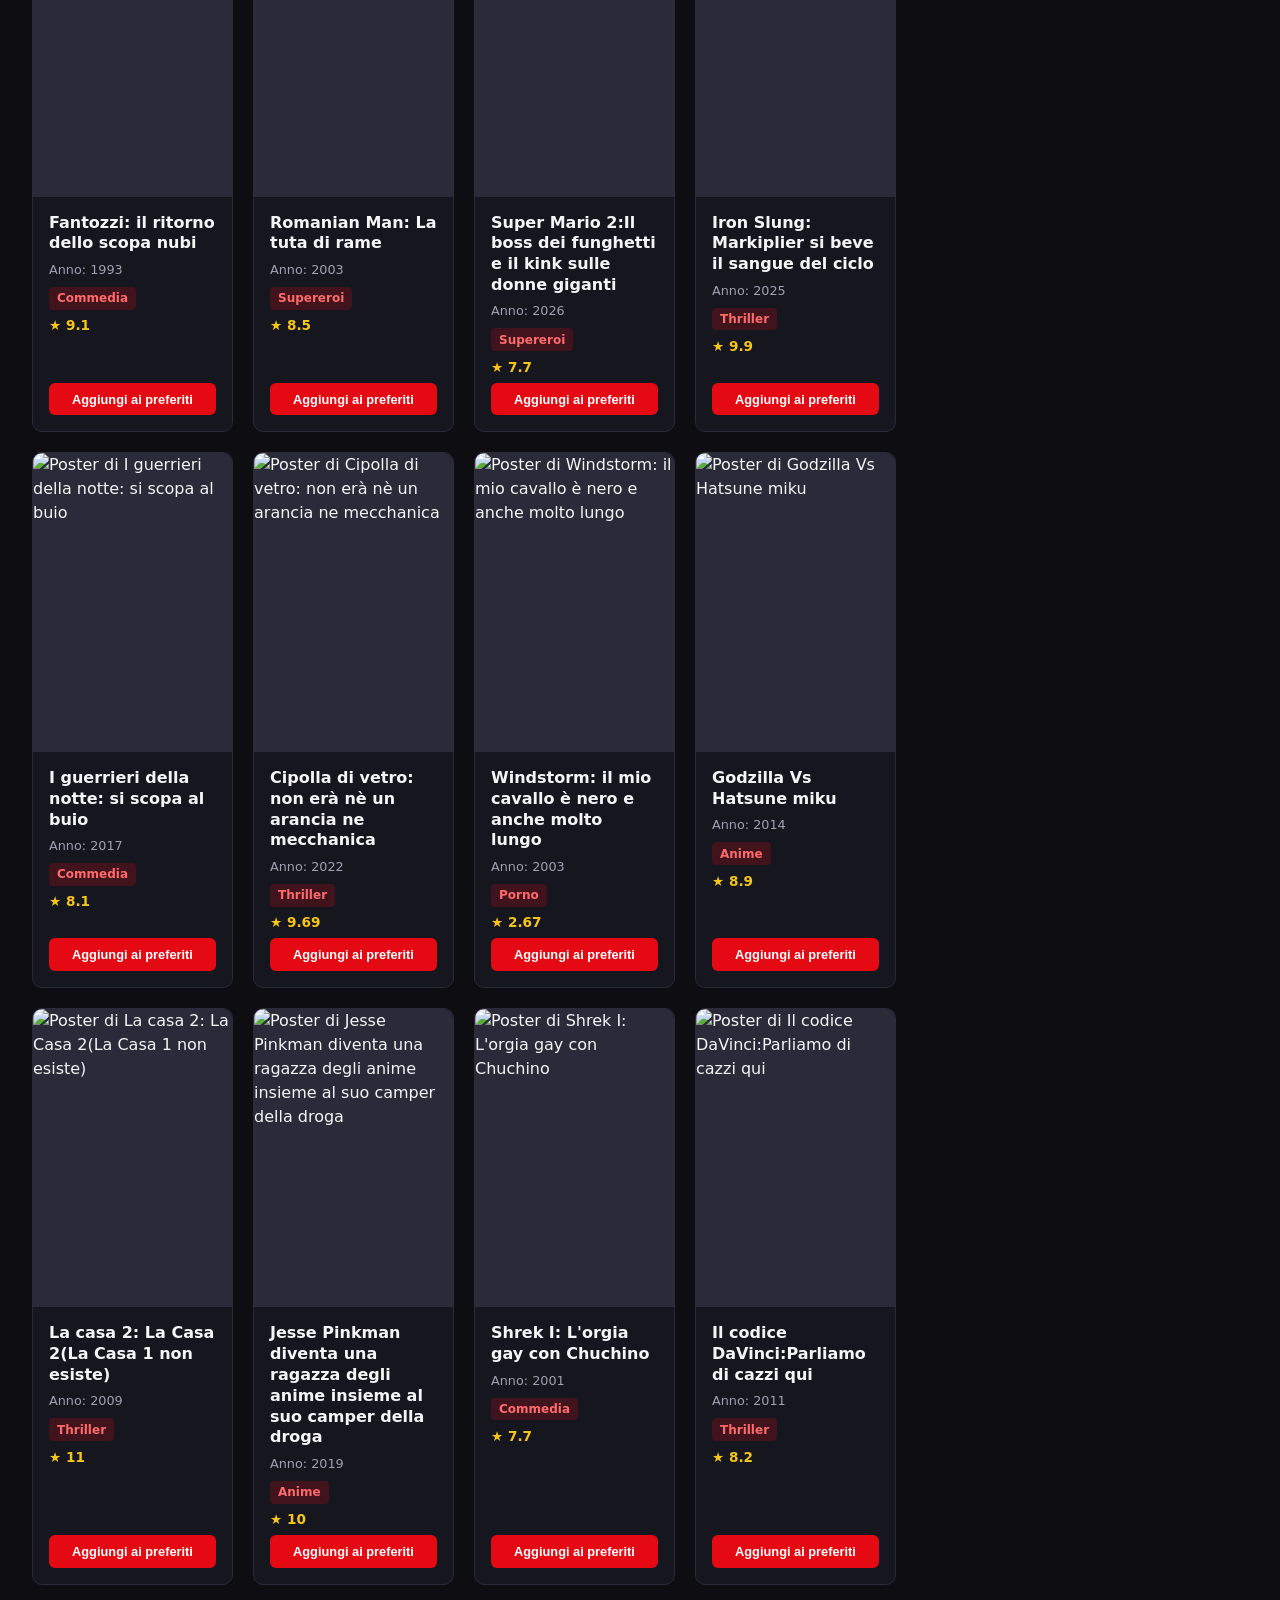
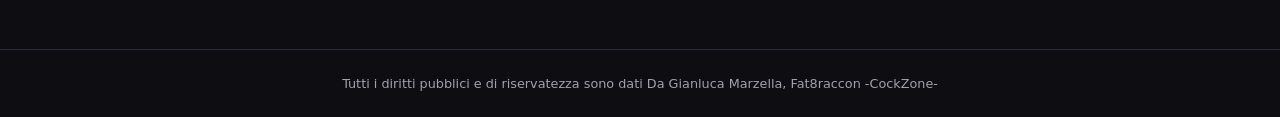
==== commit c09f0dc0: "Update index.html" ====
--- a/index.html
+++ b/index.html
@@ -51,9 +51,22 @@
     </aside>
   </main>
 
-  <div id="overlay" class="overlay" aria-hidden="true">
+   <div id="overlay" class="overlay" aria-hidden="true">
     <div class="scheda" role="dialog" aria-modal="true" aria-labelledby="scheda-titolo">
-      <button type="button" class="scheda__chiudi" id="chiudi-scheda" aria-label="Chiudi scheda" onclick="window.location.href="info.html"">×</button>
+      <button type="button" class="scheda__chiudi" id="chiudi-scheda" aria-label="Chiudi scheda">×</button>
+      <div class="scheda__contenuto">
+        <img id="scheda-poster" class="scheda__poster" src="" alt="">
+        <div class="scheda__info">
+          <h2 id="scheda-titolo" class="scheda__titolo"></h2>
+          <div class="scheda__meta">
+            <span id="scheda-anno" class="scheda__badge"></span>
+            <span id="scheda-categoria" class="scheda__badge scheda__badge--categoria"></span>
+            <span id="scheda-valutazione" class="scheda__valutazione"></span>
+          </div>
+          <p id="scheda-descrizione" class="scheda__descrizione"></p>
+          <button type="button" id="scheda-preferito" class="btn-preferito scheda__btn-preferito">Aggiungi ai preferiti</button>
+        </div>
+      </div>
     </div>
   </div>
 
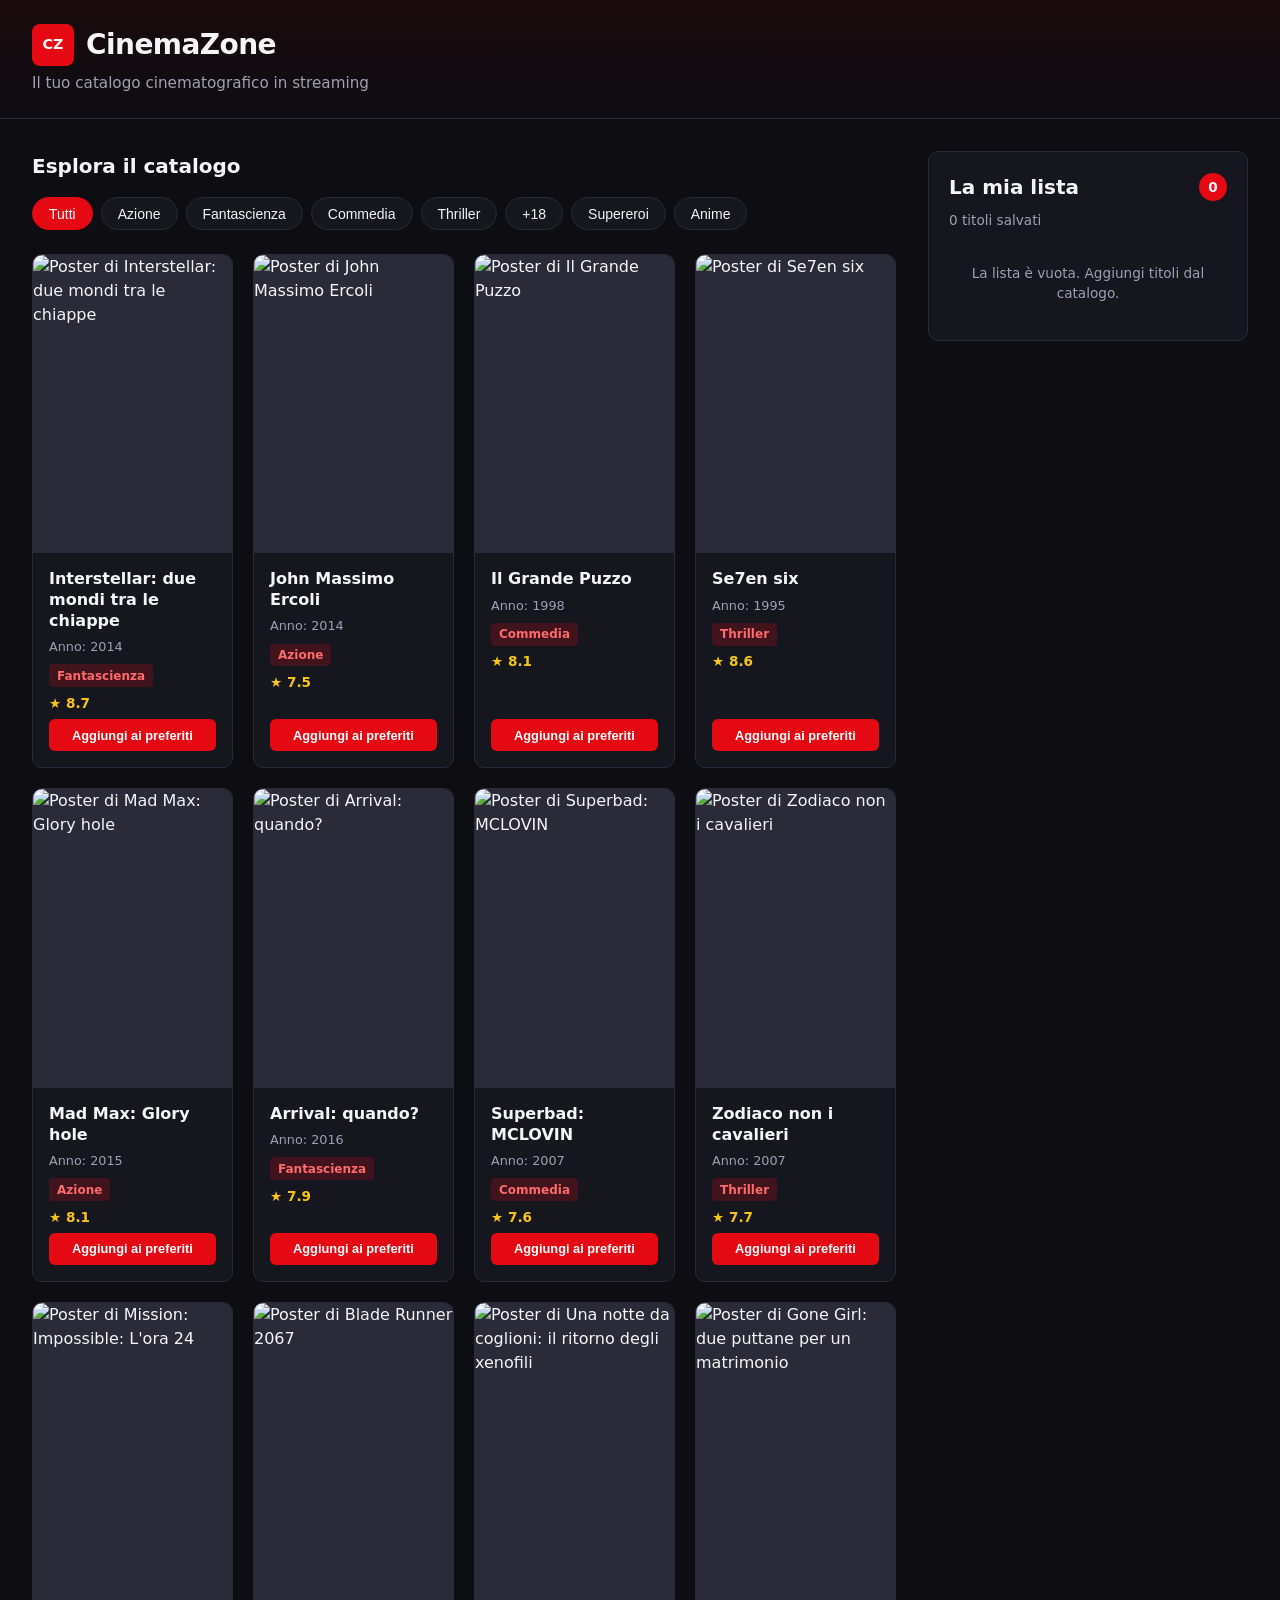
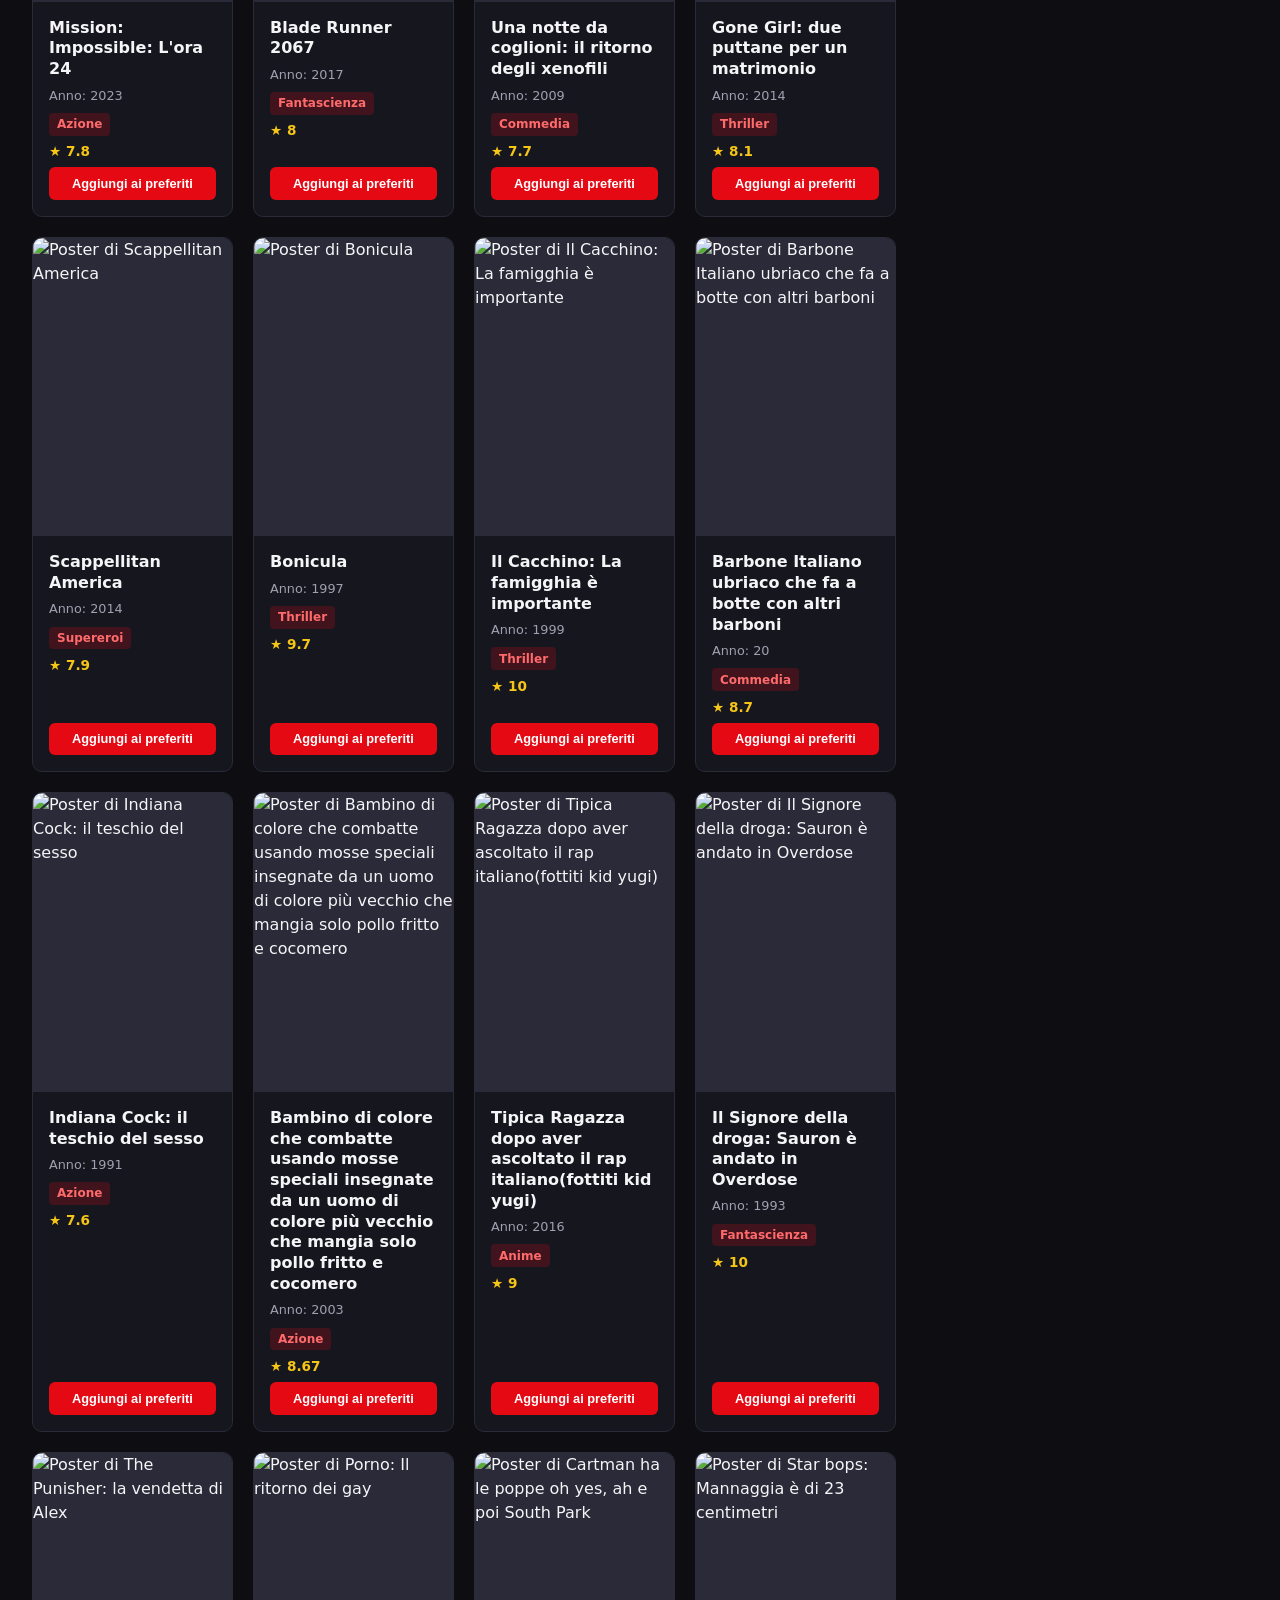
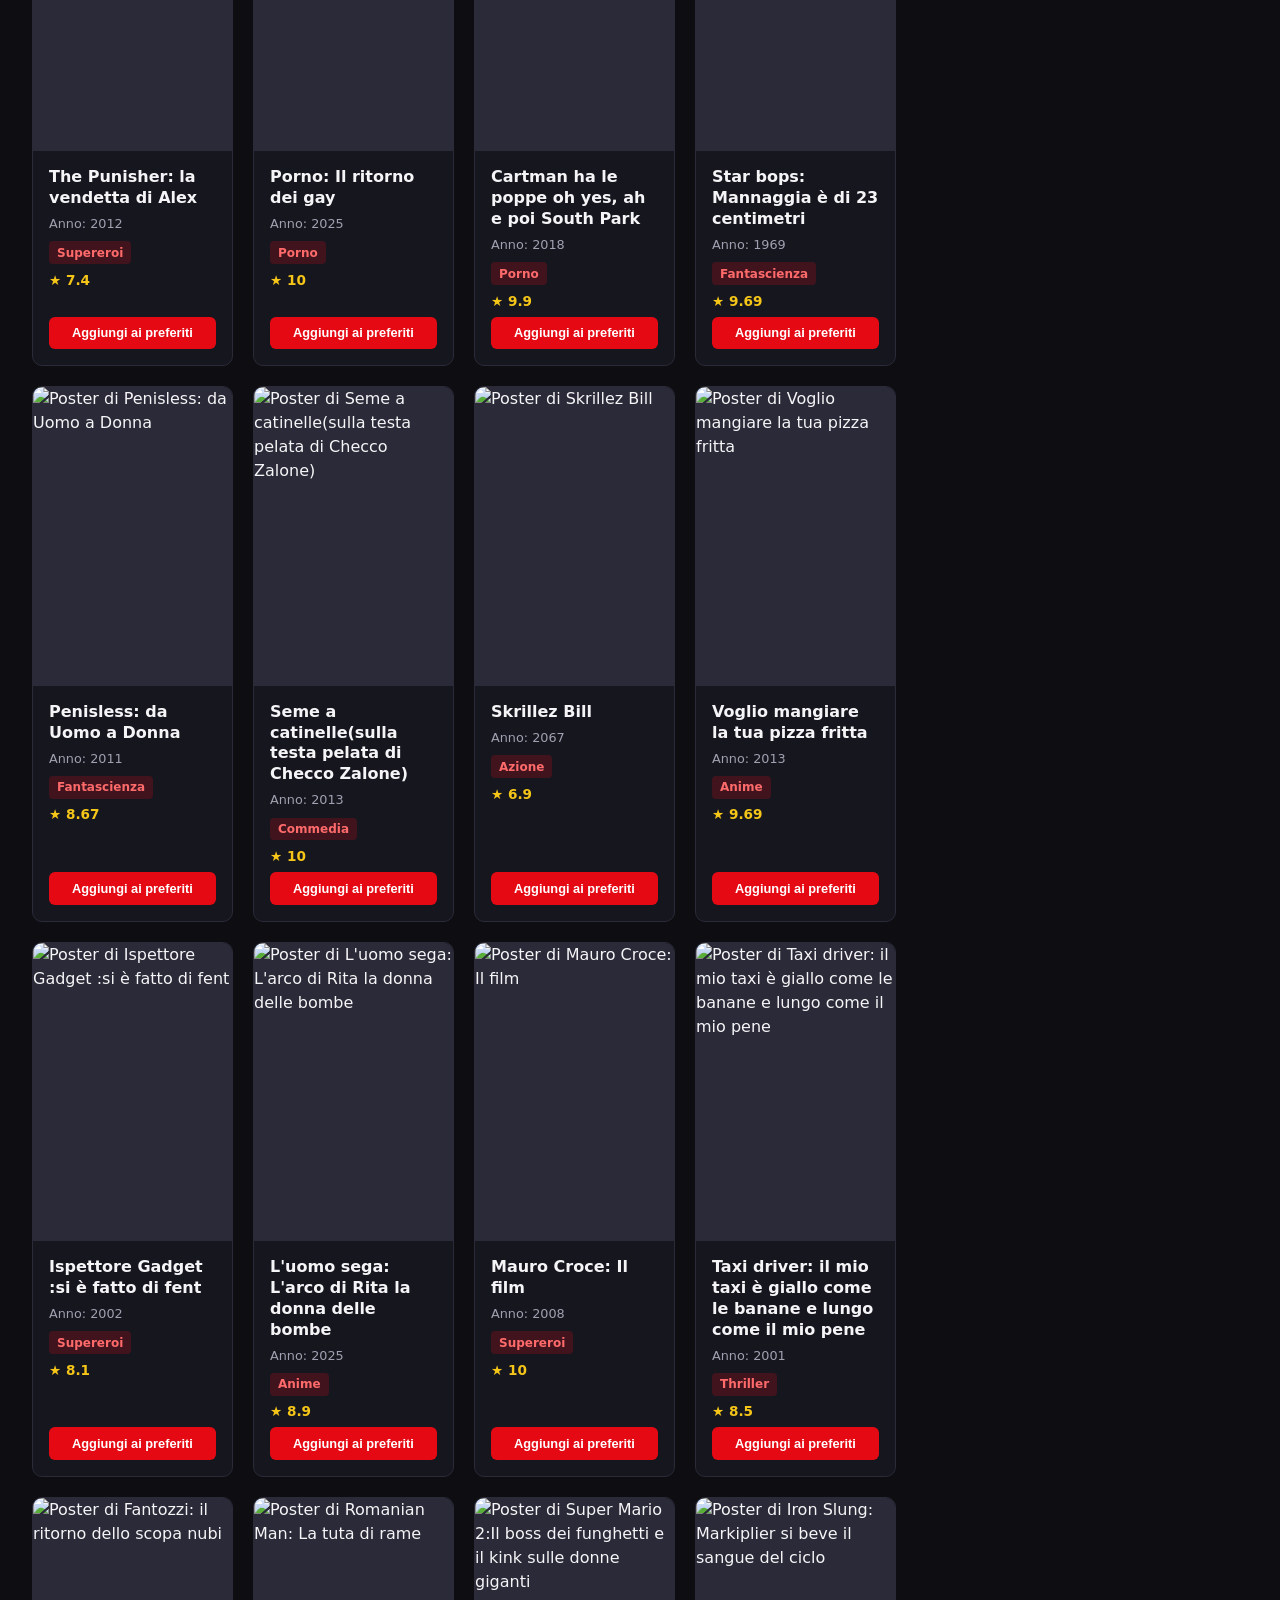
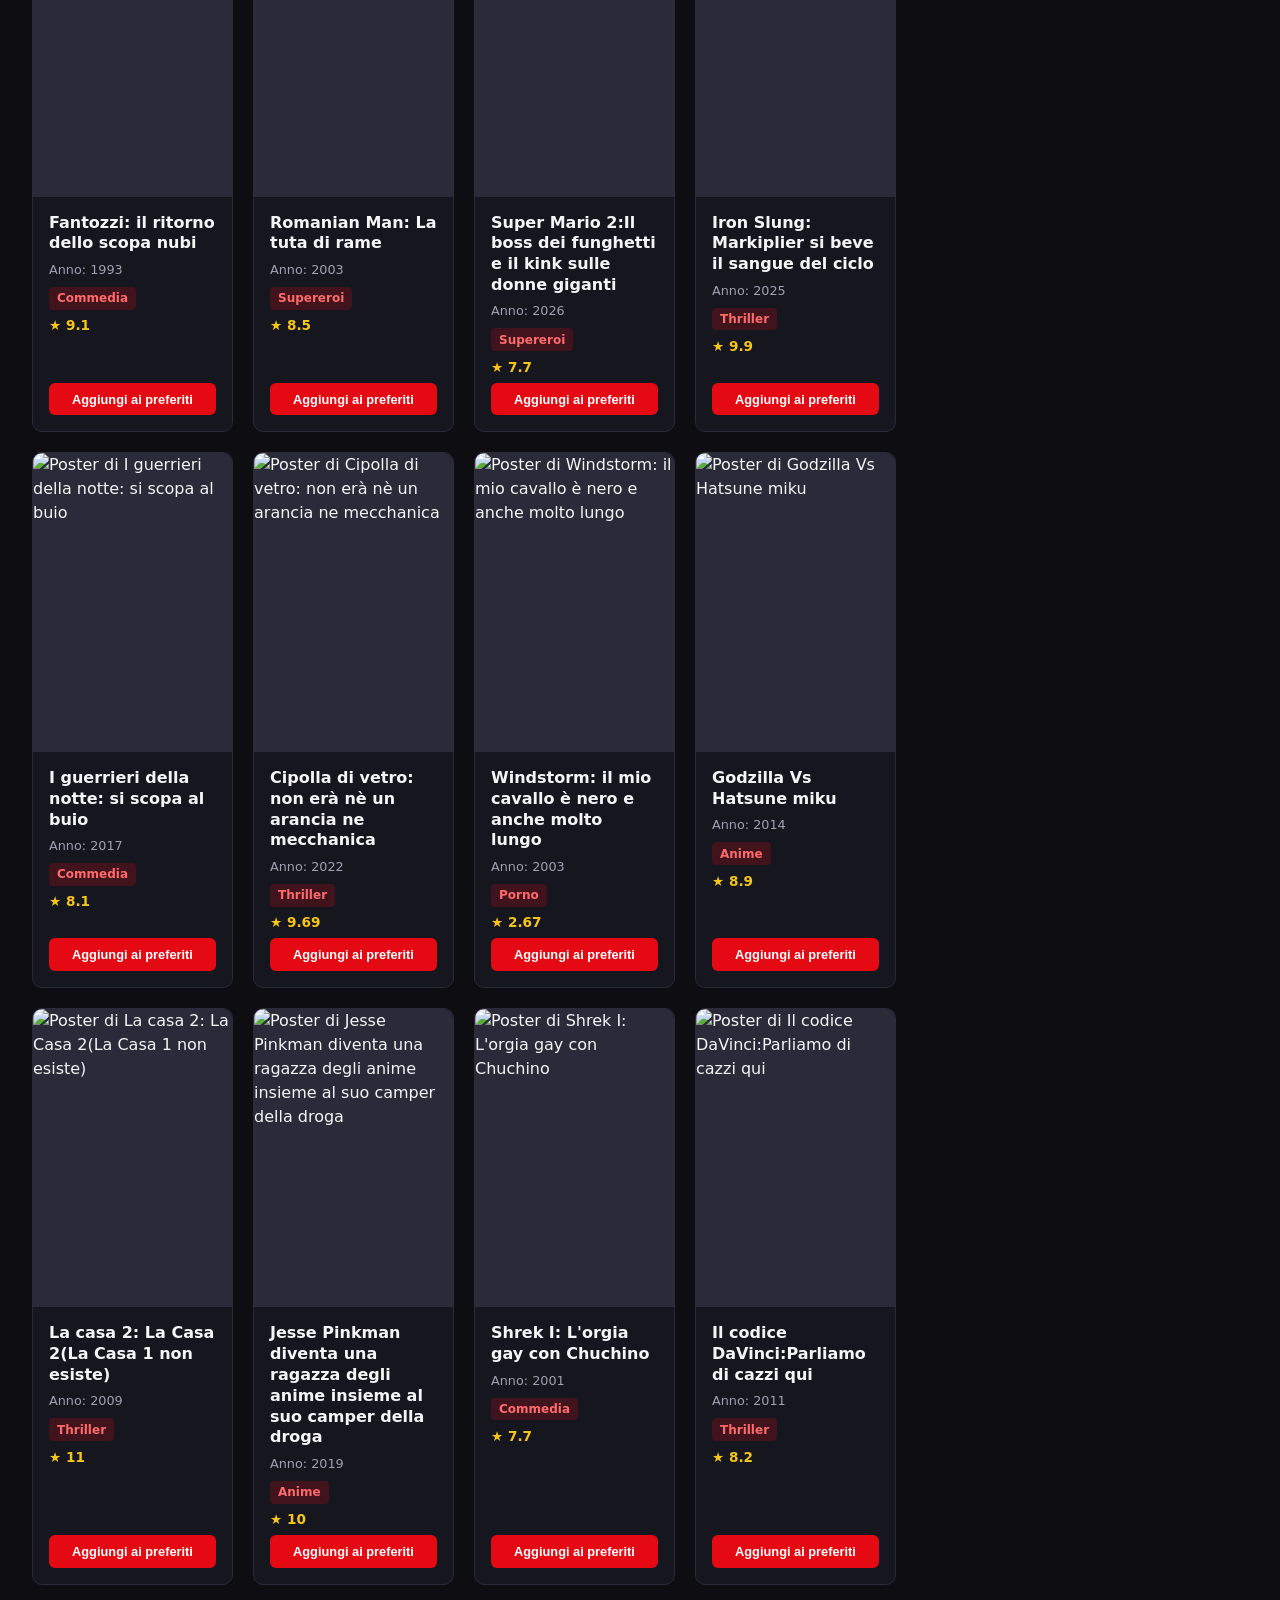
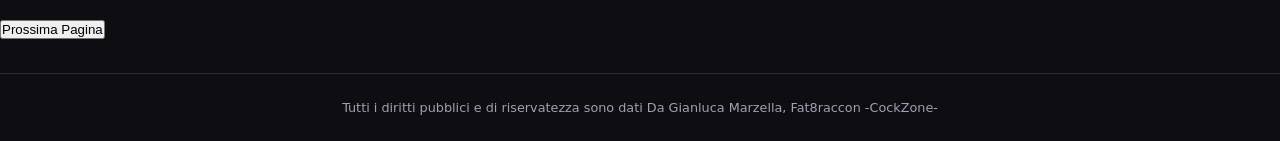
==== commit 41c1f55d: "Update index.html added a button to the next page" ====
--- a/index.html
+++ b/index.html
@@ -70,6 +70,8 @@
     </div>
   </div>
 
+  <button class="boton" onclick="change()">Prossima Pagina</button> 
+
   <footer class="footer">
     <p>Tutti i diritti pubblici e di riservatezza sono dati Da Gianluca Marzella, Fat8raccon -CockZone-</p>
   </footer>
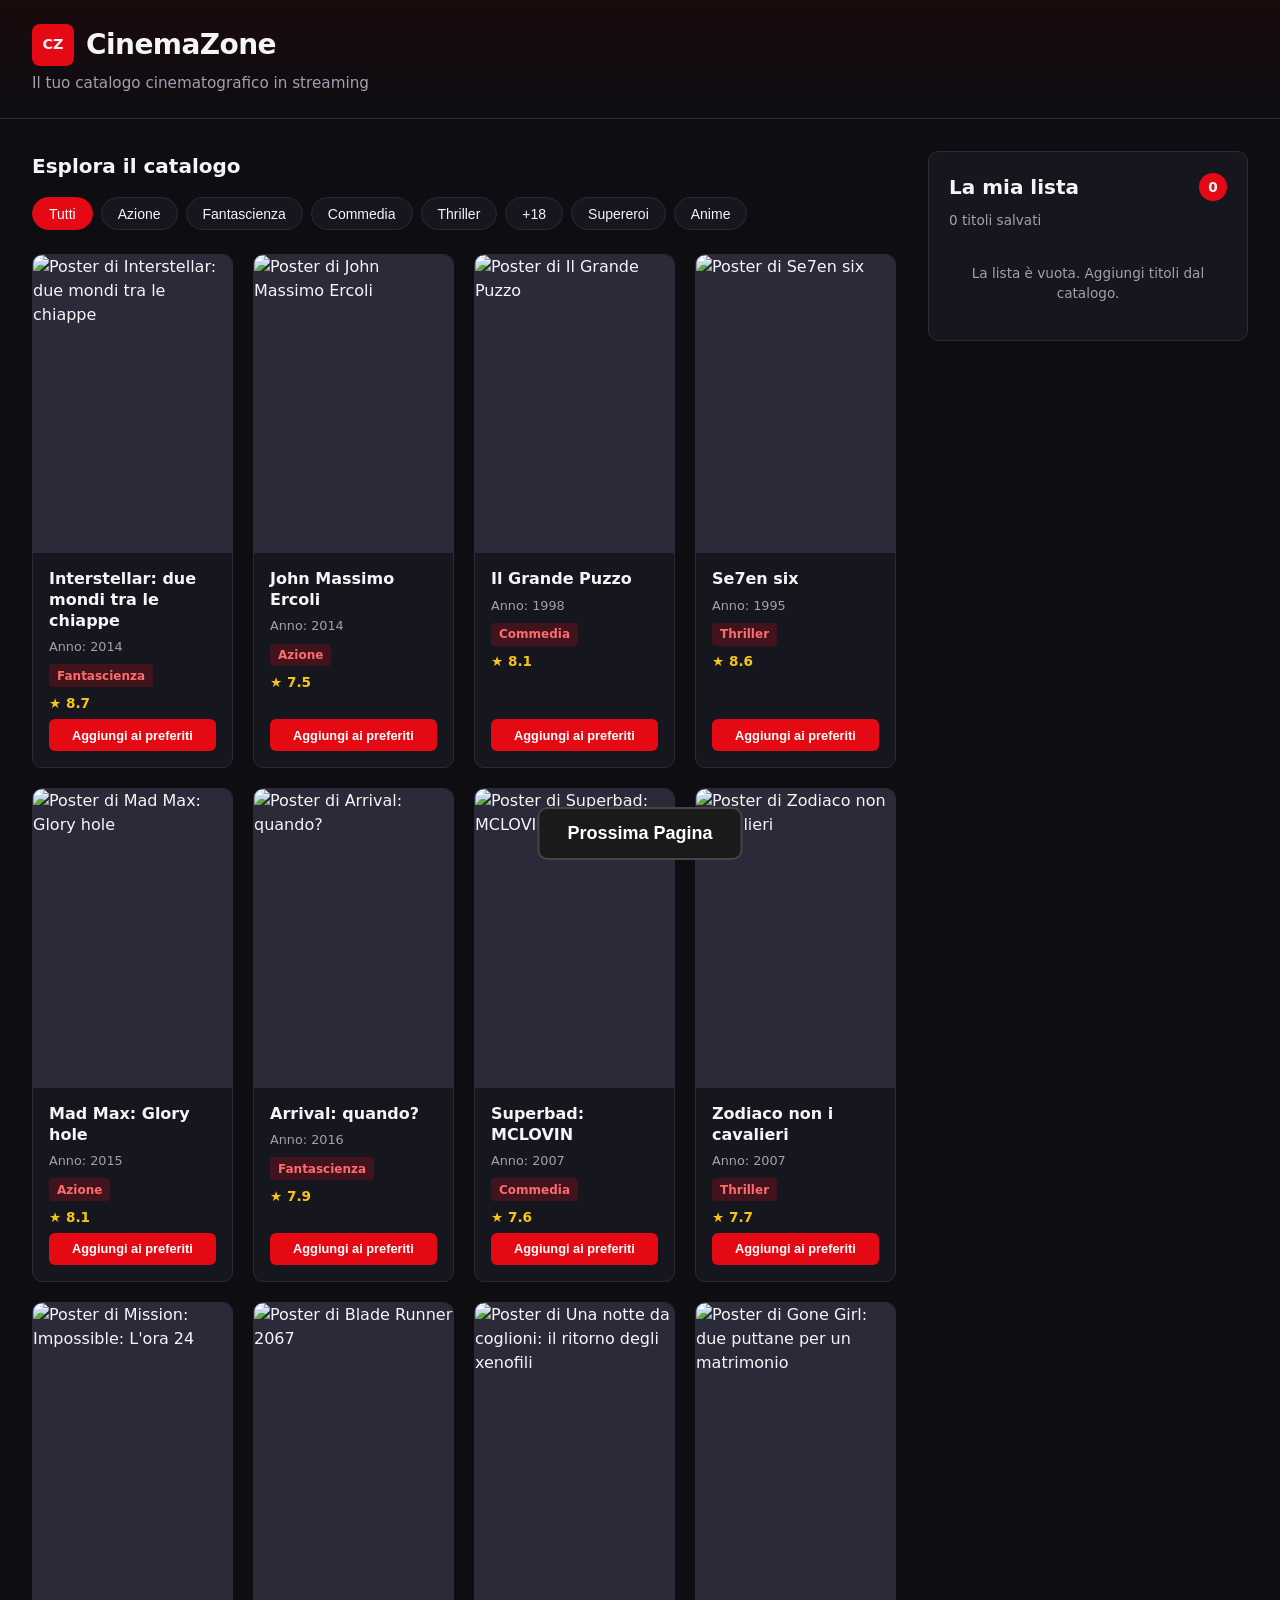
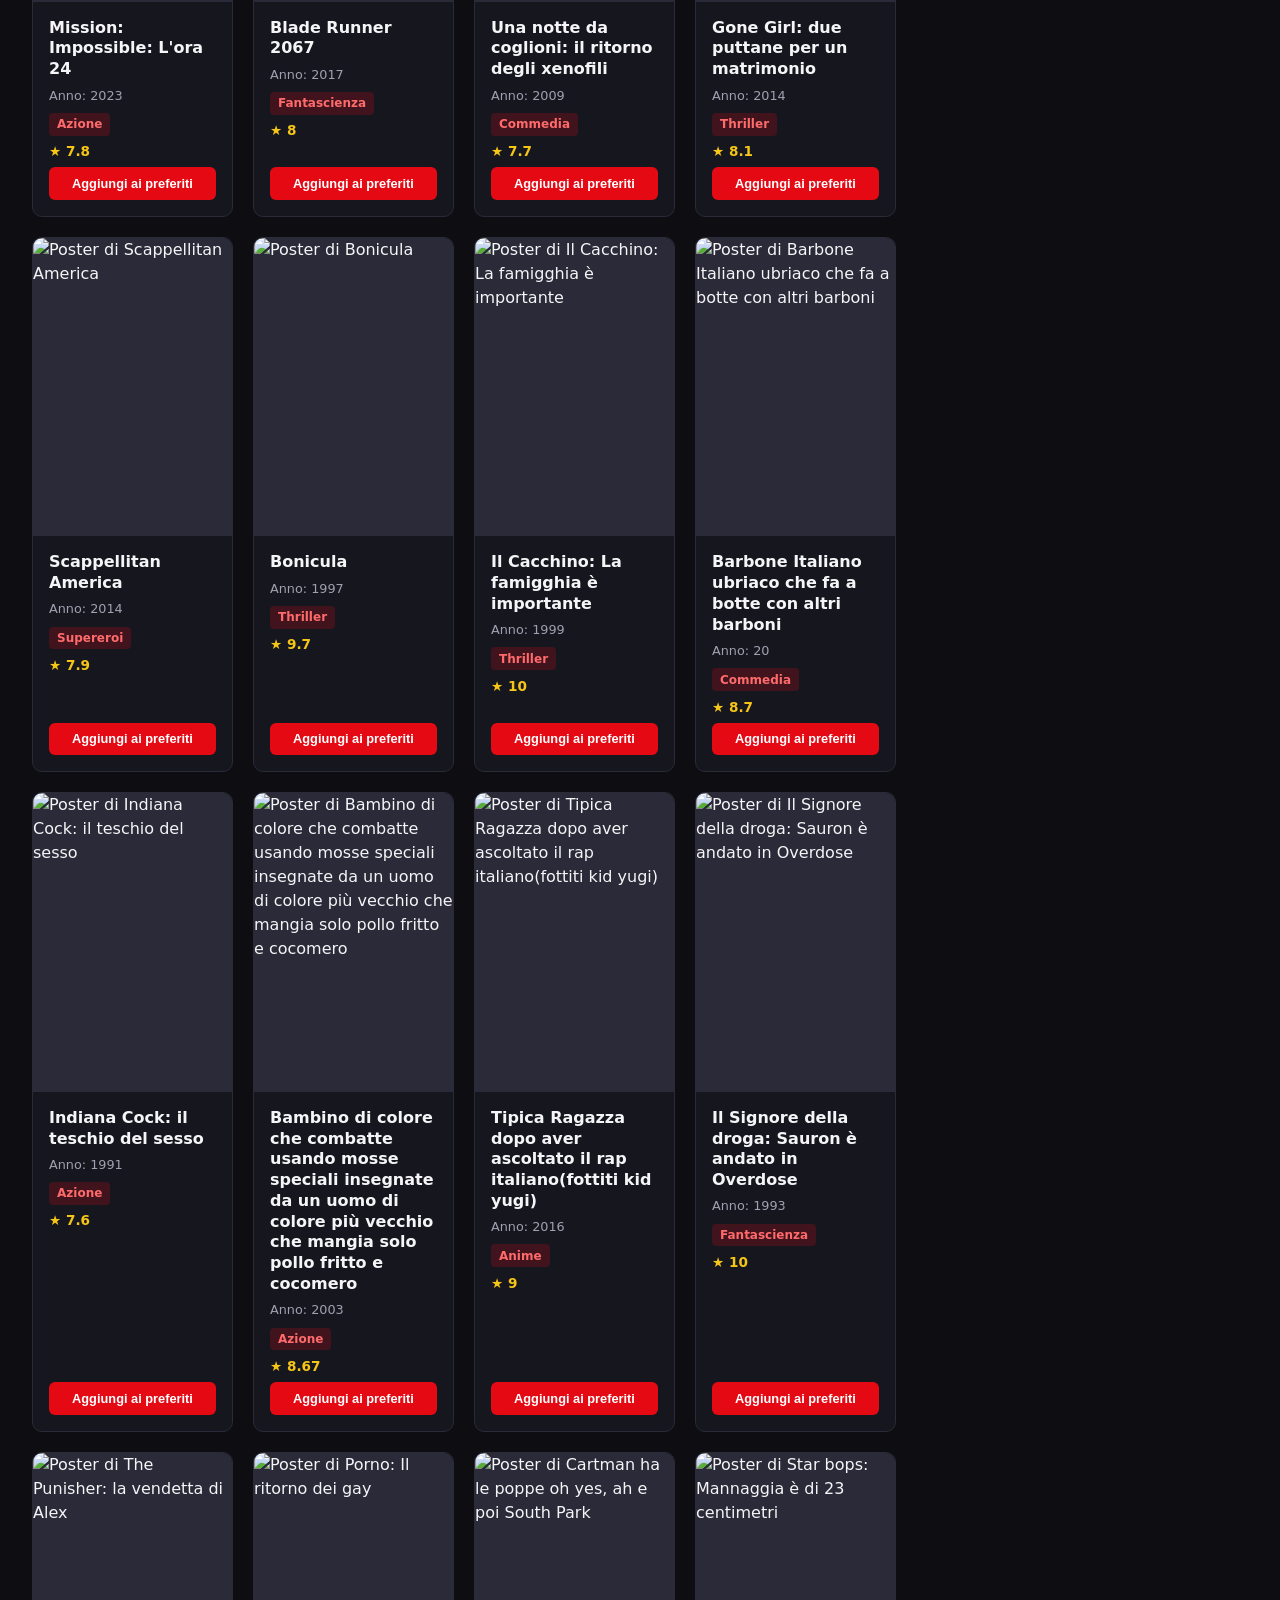
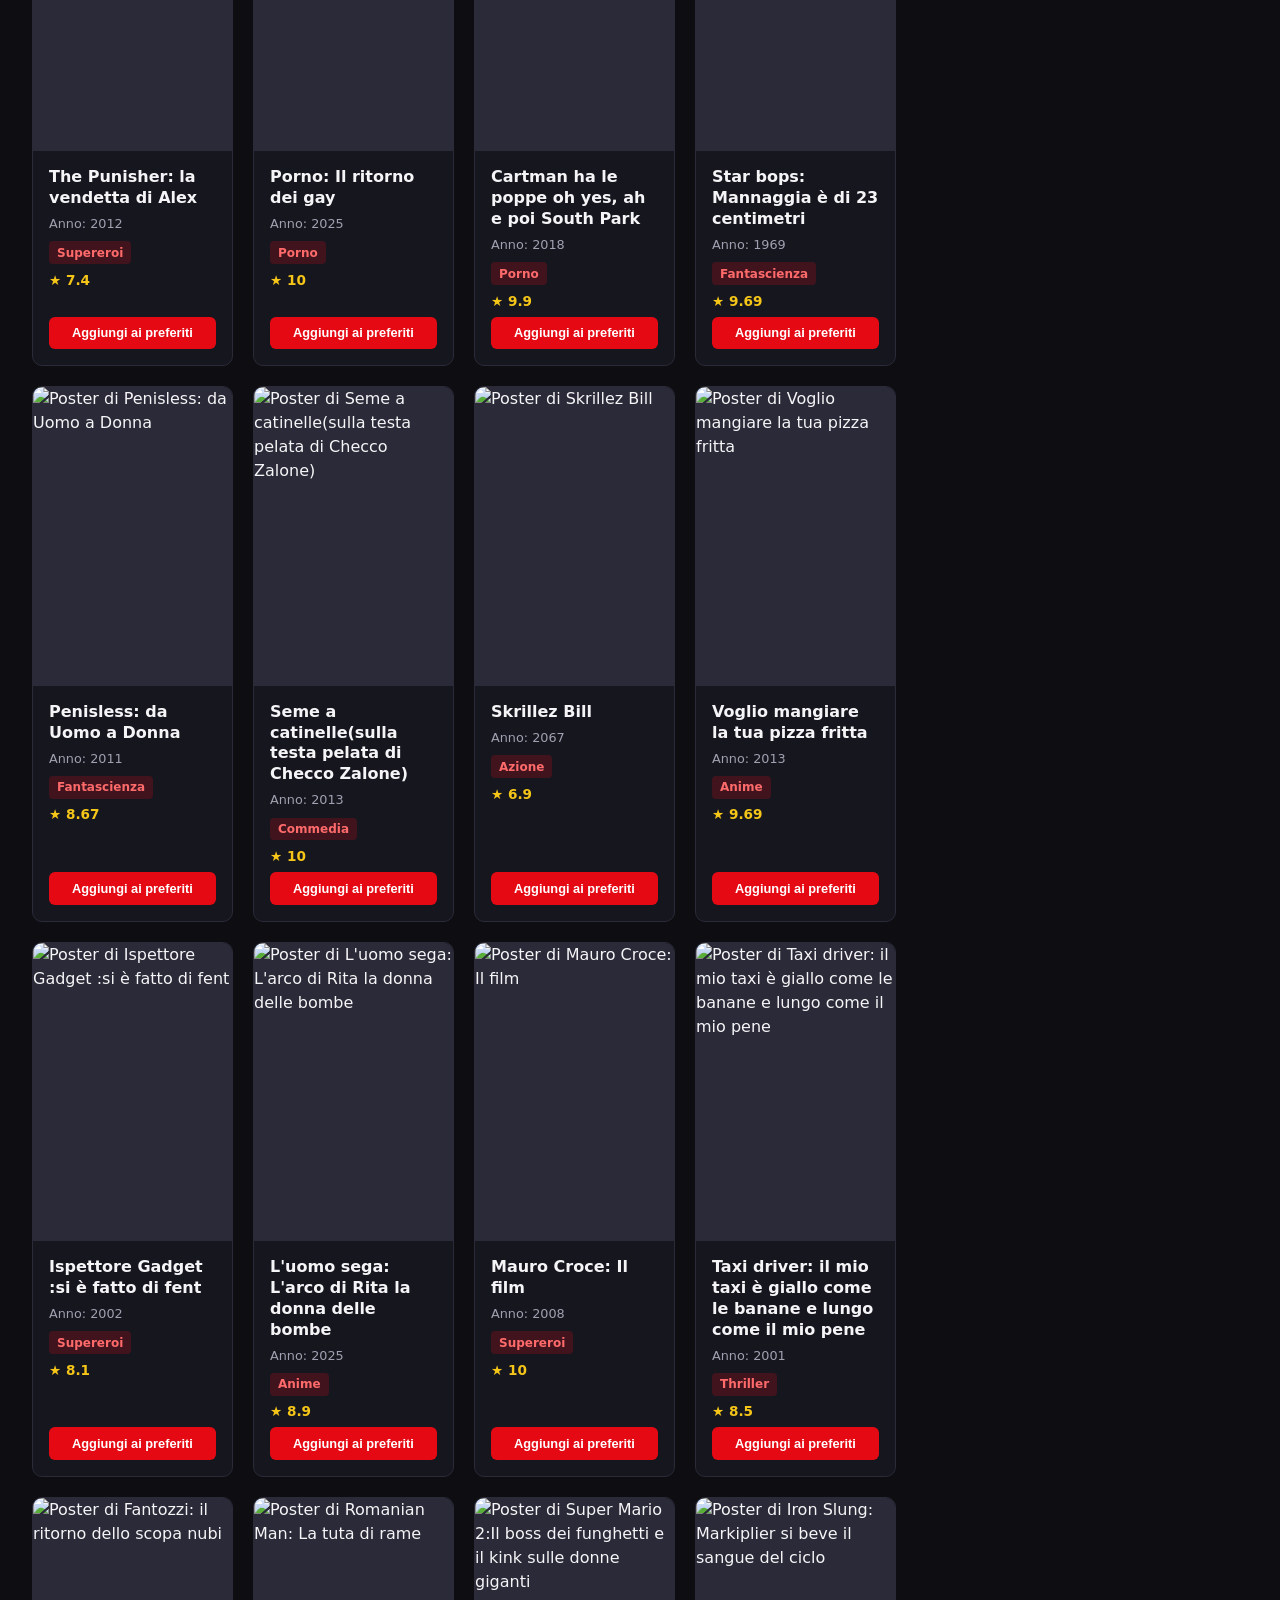
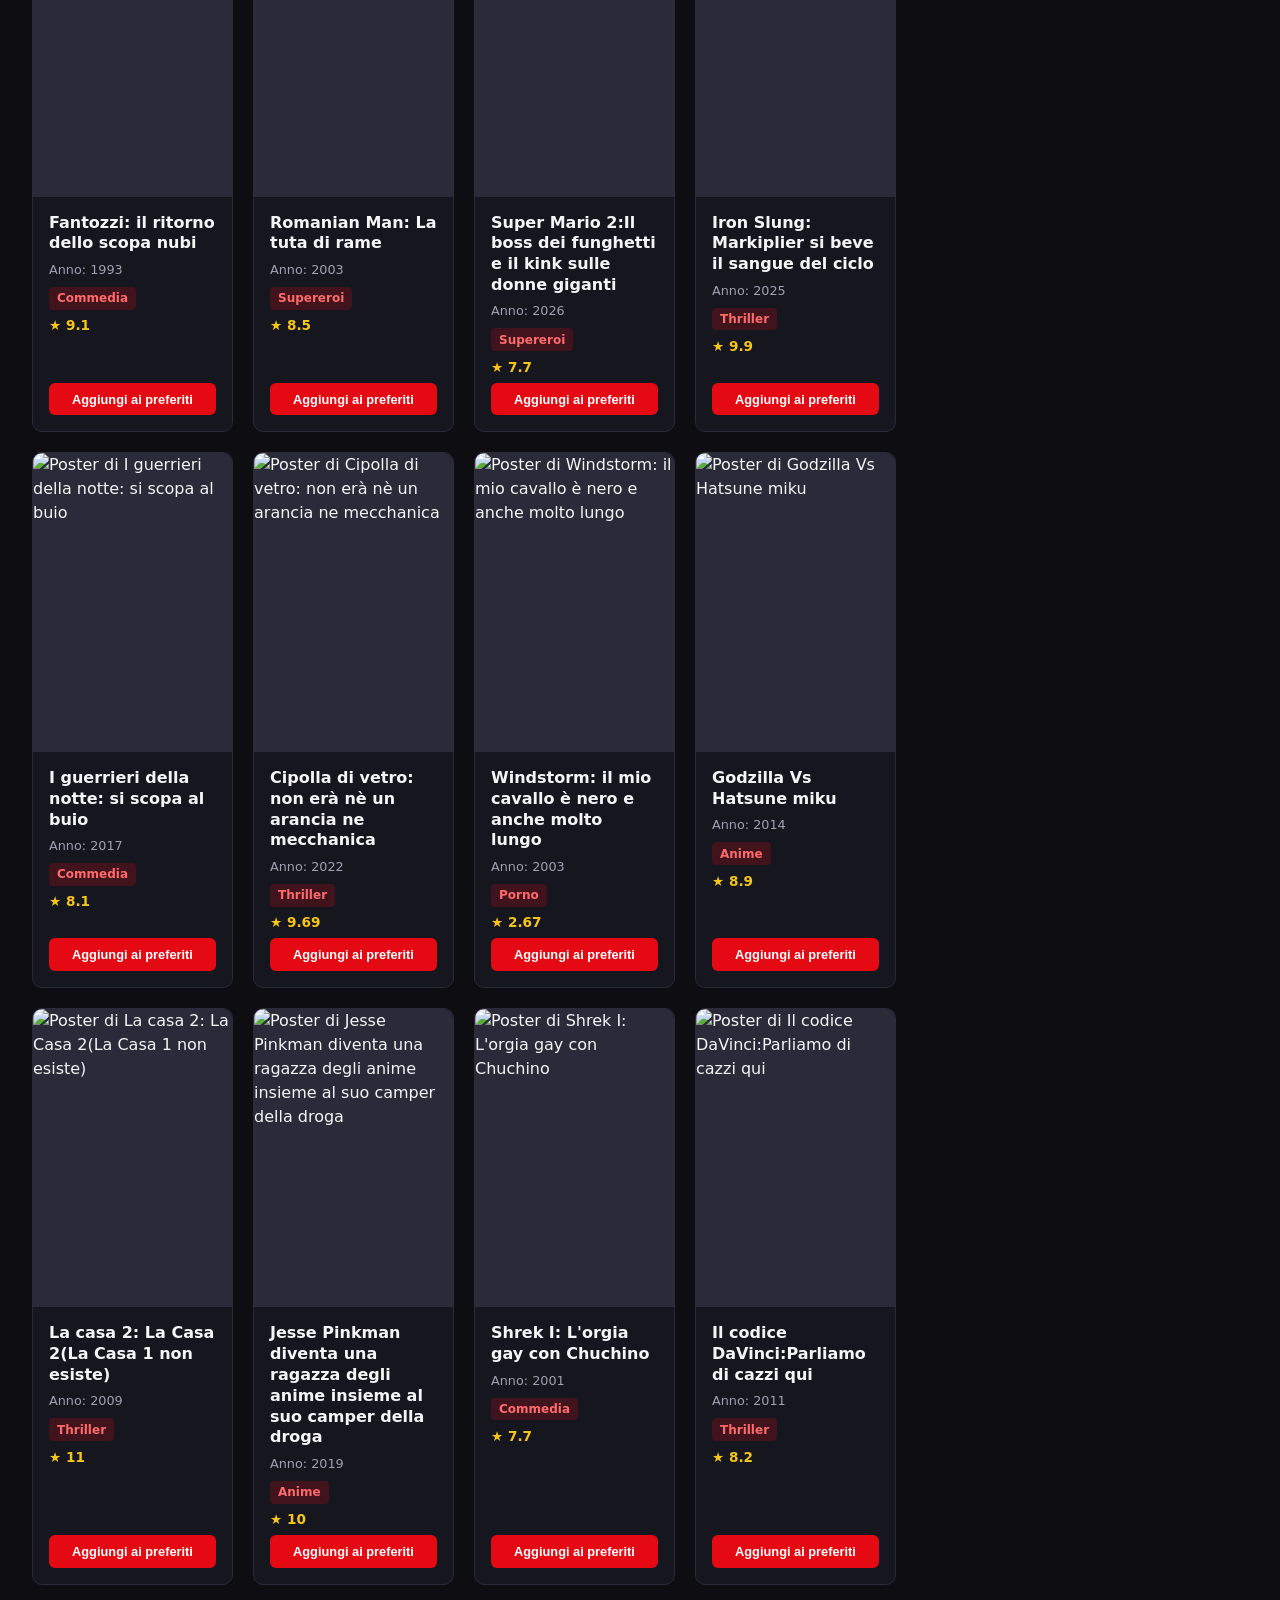
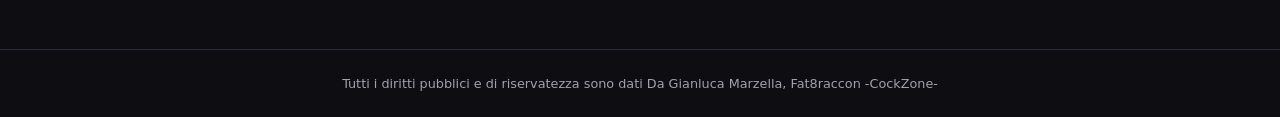
==== commit bcb948ce: "Update index.html" ====
--- a/index.html
+++ b/index.html
@@ -70,7 +70,7 @@
     </div>
   </div>
 
-  <button class="boton" onclick="change()">Prossima Pagina</button> 
+  <button id="boton" onclick="change()">Prossima Pagina</button> 
 
   <footer class="footer">
     <p>Tutti i diritti pubblici e di riservatezza sono dati Da Gianluca Marzella, Fat8raccon -CockZone-</p>
--- a/style.css
+++ b/style.css
@@ -476,3 +476,27 @@
   border-top: 1px solid var(--border);
   margin-top: 2rem;
 }
+
+#boton{
+  display: inline-block;
+    padding: 14px 28px;
+    font-size: 18px;
+    font-weight: 600;
+    color: #ffffff;
+    background: #1a1a1a;
+    border: 2px solid #444;
+    border-radius: 10px;
+    cursor: pointer;
+    transition: 0.25s ease;
+    text-align: center;
+    position: absolute;
+    left: 50%;
+    transform: translateX(-50%);
+    bottom: 40px;
+}
+
+#boton:hover{
+  background: #2a2a2a;
+    border-color: #666;
+    transform: translateX(-50%) scale(1.05);
+}
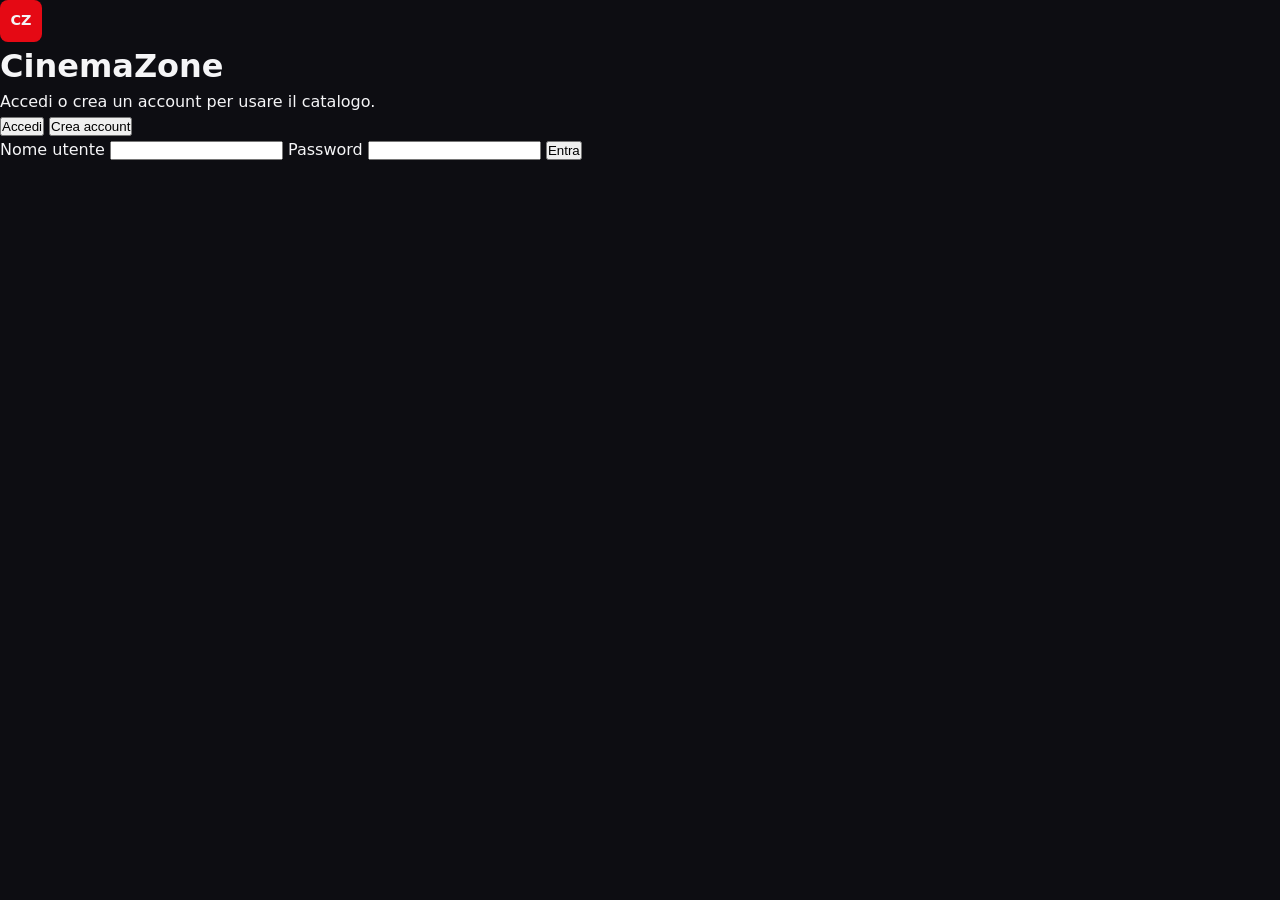
==== commit 96d94a4a: "Add authentication section to index.html" ====
--- a/index.html
+++ b/index.html
@@ -8,10 +8,54 @@
   <link rel="stylesheet" href="style.css">
 </head>
 <body>
+  <div id="auth-gate" class="auth-gate">
+    <div class="auth-card" role="region" aria-label="Accesso a CinemaZone">
+      <div class="auth-card__brand">
+        <span class="header__logo">CZ</span>
+        <h1 class="auth-card__title">CinemaZone</h1>
+      </div>
+      <p class="auth-card__intro">Accedi o crea un account per usare il catalogo.</p>
+      <div class="auth-tabs" role="tablist">
+        <button type="button" class="auth-tab auth-tab--active" id="tab-login" role="tab" aria-selected="true">Accedi</button>
+        <button type="button" class="auth-tab" id="tab-register" role="tab" aria-selected="false">Crea account</button>
+      </div>
+      <div id="panel-login" class="auth-panel">
+        <form id="form-login" class="auth-form" autocomplete="on">
+          <label class="auth-label" for="login-username">Nome utente</label>
+          <input class="auth-input" id="login-username" name="username" type="text" required minlength="2" autocomplete="username">
+          <label class="auth-label" for="login-password">Password</label>
+          <input class="auth-input" id="login-password" name="password" type="password" required minlength="4" autocomplete="current-password">
+          <p id="auth-error-login" class="auth-error" hidden></p>
+          <button type="submit" class="auth-submit">Entra</button>
+        </form>
+      </div>
+      <div id="panel-register" class="auth-panel" hidden>
+        <form id="form-register" class="auth-form" autocomplete="on">
+          <label class="auth-label" for="register-username">Nome utente</label>
+          <input class="auth-input" id="register-username" name="username" type="text" required minlength="2" autocomplete="username">
+          <label class="auth-label" for="register-password">Password (min. 4 caratteri)</label>
+          <input class="auth-input" id="register-password" name="password" type="password" required minlength="4" autocomplete="new-password">
+          <p id="auth-error-register" class="auth-error" hidden></p>
+          <button type="submit" class="auth-submit">Registrati</button>
+        </form>
+      </div>
+    </div>
+  </div>
+
+  <div id="app-root" hidden>
   <header class="header">
-    <div class="header__brand">
-      <span class="header__logo">CZ</span>
-      <h1 class="header__title">CinemaZone</h1>
+    <div class="header__row">
+      <div class="header__brand">
+        <span class="header__logo">CZ</span>
+        <h1 class="header__title">CinemaZone</h1>
+      </div>
+      <div class="header__session">
+        <button type="button" id="auth-user-label" class="header__user" aria-haspopup="dialog" aria-controls="profilo-overlay">
+          <img id="auth-user-avatar" class="header__avatar" src="" alt="Avatar utente">
+          <span id="auth-user-name" class="header__user-name"></span>
+        </button>
+        <button type="button" id="btn-logout" class="btn-logout">Esci</button>
+      </div>
     </div>
     <p class="header__tagline">Il tuo catalogo cinematografico in streaming</p>
   </header>
@@ -65,17 +109,73 @@
           </div>
           <p id="scheda-descrizione" class="scheda__descrizione"></p>
           <button type="button" id="scheda-preferito" class="btn-preferito scheda__btn-preferito">Aggiungi ai preferiti</button>
+          <section class="scheda__recensioni" aria-label="Recensioni film">
+            <h3 class="scheda__recensioni-titolo">Lascia una recensione</h3>
+            <form id="form-recensione" class="recensione-form">
+              <label for="input-recensione" class="recensione-label">La tua recensione</label>
+              <textarea
+                id="input-recensione"
+                class="recensione-input"
+                rows="3"
+                maxlength="280"
+                placeholder="Scrivi qui cosa ne pensi del film..."
+                required
+              ></textarea>
+              <p id="errore-recensione" class="recensione-errore" hidden></p>
+              <button type="submit" class="recensione-btn">Pubblica recensione</button>
+            </form>
+            <p id="recensioni-vuote" class="recensioni-vuote">Ancora nessuna recensione per questo film.</p>
+            <ul id="lista-recensioni" class="lista-recensioni"></ul>
+          </section>
         </div>
       </div>
     </div>
   </div>
 
-  <button id="boton" onclick="change()">Prossima Pagina</button> 
+  <button id="boton" type="button" hidden onclick="change()">Prossima Pagina</button>
 
   <footer class="footer">
     <p>Tutti i diritti pubblici e di riservatezza sono dati Da Gianluca Marzella, Fat8raccon -CockZone-</p>
   </footer>
 
+  <div id="profilo-overlay" class="profilo-overlay" hidden>
+    <div class="profilo-box" role="dialog" aria-modal="true" aria-labelledby="profilo-titolo">
+      <button type="button" id="chiudi-profilo" class="profilo-chiudi" aria-label="Chiudi area utente">×</button>
+      <h2 id="profilo-titolo" class="profilo-titolo">Area Utente</h2>
+      <div id="profilo-preview-cover" class="profilo-preview-cover">
+        <img id="profilo-preview-avatar" class="profilo-preview-avatar" src="" alt="Foto profilo">
+      </div>
+      <p id="profilo-preview-bio" class="profilo-preview-bio">Nessuna descrizione impostata.</p>
+      <div class="profilo-quick-actions">
+        <button type="button" id="profilo-pick-avatar-btn" class="profilo-file-btn">Scegli avatar</button>
+        <button type="button" id="profilo-pick-cover-btn" class="profilo-file-btn">Scegli banner</button>
+      </div>
+      <form id="profilo-form" class="profilo-form">
+        <label class="profilo-label" for="profilo-avatar-input">Foto profilo</label>
+        <input class="profilo-input" id="profilo-avatar-input" type="url" placeholder="https://esempio.it/avatar.jpg">
+        <div class="profilo-file-row">
+          <button type="button" id="profilo-avatar-file-btn" class="profilo-file-btn">Carica immagine...</button>
+          <input id="profilo-avatar-file" class="profilo-file-input" type="file" accept="image/*">
+        </div>
+
+        <label class="profilo-label" for="profilo-cover-input">Sfondo profilo</label>
+        <input class="profilo-input" id="profilo-cover-input" type="url" placeholder="https://esempio.it/sfondo.jpg">
+        <div class="profilo-file-row">
+          <button type="button" id="profilo-cover-file-btn" class="profilo-file-btn">Carica immagine...</button>
+          <input id="profilo-cover-file" class="profilo-file-input" type="file" accept="image/*">
+        </div>
+
+        <label class="profilo-label" for="profilo-bio-input">Descrizione profilo</label>
+        <textarea class="profilo-textarea" id="profilo-bio-input" rows="3" maxlength="220" placeholder="Racconta qualcosa di te..."></textarea>
+
+        <p id="profilo-esito" class="profilo-esito" hidden></p>
+        <button type="submit" class="profilo-salva">Salva profilo</button>
+      </form>
+    </div>
+  </div>
+  </div>
+
+  <script src="auth.js"></script>
   <script src="script.js"></script>
 </body>
 </html>
--- a/style.css
+++ b/style.css
@@ -492,7 +492,7 @@
     position: absolute;
     left: 50%;
     transform: translateX(-50%);
-    bottom: 40px;
+    bottom: 400px;
 }
 
 #boton:hover{
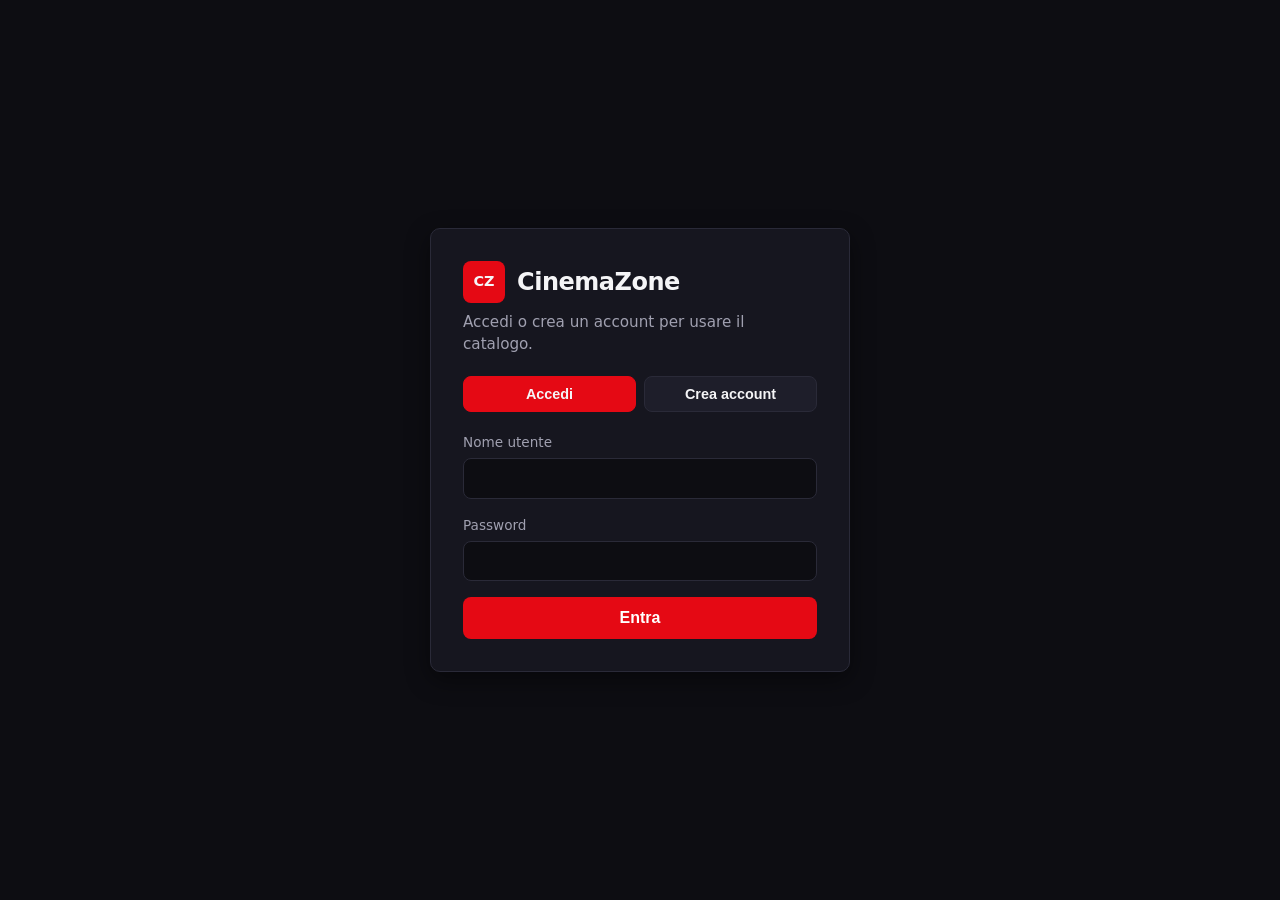
==== commit 88051ac3: "Update index.html" ====
--- a/index.html
+++ b/index.html
@@ -179,3 +179,4 @@
   <script src="script.js"></script>
 </body>
 </html>
+
--- a/style.css
+++ b/style.css
@@ -34,6 +34,75 @@
   border-bottom: 1px solid var(--border);
 }
 
+.header__row {
+  display: flex;
+  justify-content: space-between;
+  align-items: center;
+  flex-wrap: wrap;
+  gap: 1rem;
+}
+
+.header__session {
+  display: flex;
+  align-items: center;
+  gap: 0.75rem;
+}
+
+.header__user {
+  border: 1px solid var(--border);
+  background: var(--surface);
+  border-radius: 999px;
+  padding: 0.25rem 0.65rem 0.25rem 0.3rem;
+  cursor: pointer;
+  display: inline-flex;
+  align-items: center;
+  gap: 0.45rem;
+  font-size: 0.9rem;
+  color: var(--text-muted);
+  max-width: 220px;
+  transition: border-color 0.2s, background 0.2s, color 0.2s;
+}
+
+.header__user:hover {
+  border-color: var(--text-muted);
+  color: var(--text);
+  background: var(--surface-hover);
+}
+
+.header__avatar {
+  width: 24px;
+  height: 24px;
+  border-radius: 50%;
+  object-fit: cover;
+  border: 1px solid rgba(255, 255, 255, 0.5);
+  background: #1d1d28;
+  flex-shrink: 0;
+}
+
+.header__user-name {
+  max-width: 150px;
+  overflow: hidden;
+  text-overflow: ellipsis;
+  white-space: nowrap;
+}
+
+.btn-logout {
+  padding: 0.45rem 1rem;
+  font-size: 0.875rem;
+  font-weight: 600;
+  color: var(--text);
+  background: var(--surface);
+  border: 1px solid var(--border);
+  border-radius: 999px;
+  cursor: pointer;
+  transition: background 0.2s, border-color 0.2s;
+}
+
+.btn-logout:hover {
+  background: var(--surface-hover);
+  border-color: var(--text-muted);
+}
+
 .header__brand {
   display: flex;
   align-items: center;
@@ -468,6 +537,98 @@
   margin-top: 0.25rem;
 }
 
+.scheda__recensioni {
+  margin-top: 0.5rem;
+  padding-top: 0.75rem;
+  border-top: 1px solid var(--border);
+}
+
+.scheda__recensioni-titolo {
+  font-size: 1rem;
+  margin-bottom: 0.6rem;
+}
+
+.recensione-form {
+  display: flex;
+  flex-direction: column;
+  gap: 0.45rem;
+}
+
+.recensione-label {
+  font-size: 0.82rem;
+  color: var(--text-muted);
+}
+
+.recensione-input {
+  width: 100%;
+  resize: vertical;
+  min-height: 80px;
+  padding: 0.65rem 0.75rem;
+  border-radius: 8px;
+  border: 1px solid var(--border);
+  background: var(--bg);
+  color: var(--text);
+  font-family: inherit;
+}
+
+.recensione-input:focus {
+  outline: 2px solid var(--accent);
+  outline-offset: 1px;
+}
+
+.recensione-errore {
+  color: #ff6b6b;
+  font-size: 0.82rem;
+}
+
+.recensione-btn {
+  align-self: flex-start;
+  padding: 0.5rem 0.85rem;
+  border: none;
+  border-radius: 6px;
+  background: var(--accent);
+  color: #fff;
+  font-weight: 600;
+  cursor: pointer;
+}
+
+.recensione-btn:hover {
+  background: var(--accent-hover);
+}
+
+.recensioni-vuote {
+  margin-top: 0.85rem;
+  color: var(--text-muted);
+  font-size: 0.84rem;
+}
+
+.lista-recensioni {
+  list-style: none;
+  margin-top: 0.75rem;
+  display: flex;
+  flex-direction: column;
+  gap: 0.6rem;
+  max-height: 180px;
+  overflow-y: auto;
+}
+
+.recensione-item {
+  border: 1px solid var(--border);
+  background: var(--bg);
+  border-radius: 8px;
+  padding: 0.6rem 0.7rem;
+}
+
+.recensione-testo {
+  font-size: 0.9rem;
+  margin-bottom: 0.3rem;
+}
+
+.recensione-meta {
+  font-size: 0.76rem;
+  color: var(--text-muted);
+}
+
 .footer {
   text-align: center;
   padding: 1.5rem;
@@ -477,26 +638,317 @@
   margin-top: 2rem;
 }
 
-#boton{
+#boton[hidden] {
+  display: none !important;
+}
+
+#boton {
   display: inline-block;
-    padding: 14px 28px;
-    font-size: 18px;
-    font-weight: 600;
-    color: #ffffff;
-    background: #1a1a1a;
-    border: 2px solid #444;
-    border-radius: 10px;
-    cursor: pointer;
-    transition: 0.25s ease;
-    text-align: center;
-    position: absolute;
-    left: 50%;
-    transform: translateX(-50%);
-    bottom: 400px;
-}
-
-#boton:hover{
+  padding: 14px 28px;
+  font-size: 18px;
+  font-weight: 600;
+  color: #ffffff;
+  background: #1a1a1a;
+  border: 2px solid #444;
+  border-radius: 10px;
+  cursor: pointer;
+  transition: 0.25s ease;
+  text-align: center;
+  position: fixed;
+  right: 1.5rem;
+  bottom: 1.5rem;
+  left: auto;
+  transform: none;
+  z-index: 50;
+}
+
+#boton:hover {
   background: #2a2a2a;
-    border-color: #666;
-    transform: translateX(-50%) scale(1.05);
-}
+  border-color: #666;
+  transform: scale(1.05);
+}
+
+.auth-gate {
+  min-height: 100vh;
+  display: flex;
+  align-items: center;
+  justify-content: center;
+  padding: 2rem;
+  background: var(--bg);
+}
+
+.auth-card {
+  width: 100%;
+  max-width: 420px;
+  background: var(--surface);
+  border: 1px solid var(--border);
+  border-radius: var(--radius);
+  padding: 2rem;
+  box-shadow: var(--shadow);
+}
+
+.auth-card__brand {
+  display: flex;
+  align-items: center;
+  gap: 0.75rem;
+  margin-bottom: 0.5rem;
+}
+
+.auth-card__title {
+  font-size: 1.5rem;
+  font-weight: 700;
+  letter-spacing: -0.02em;
+}
+
+.auth-card__intro {
+  color: var(--text-muted);
+  font-size: 0.95rem;
+  margin-bottom: 1.25rem;
+}
+
+.auth-tabs {
+  display: flex;
+  gap: 0.5rem;
+  margin-bottom: 1.25rem;
+}
+
+.auth-tab {
+  flex: 1;
+  padding: 0.55rem 0.75rem;
+  border: 1px solid var(--border);
+  background: var(--surface-hover);
+  color: var(--text);
+  border-radius: 8px;
+  cursor: pointer;
+  font-size: 0.9rem;
+  font-weight: 600;
+  transition: background 0.2s, border-color 0.2s;
+}
+
+.auth-tab:hover {
+  border-color: var(--text-muted);
+}
+
+.auth-tab--active {
+  background: var(--accent);
+  border-color: var(--accent);
+}
+
+.auth-form {
+  display: flex;
+  flex-direction: column;
+}
+
+.auth-label {
+  display: block;
+  font-size: 0.85rem;
+  margin-bottom: 0.35rem;
+  color: var(--text-muted);
+}
+
+.auth-input {
+  width: 100%;
+  margin-bottom: 1rem;
+  padding: 0.65rem 0.75rem;
+  border-radius: 8px;
+  border: 1px solid var(--border);
+  background: var(--bg);
+  color: var(--text);
+  font-size: 1rem;
+}
+
+.auth-input:focus {
+  outline: 2px solid var(--accent);
+  outline-offset: 1px;
+}
+
+.auth-error {
+  color: #ff6b6b;
+  font-size: 0.875rem;
+  margin-bottom: 0.75rem;
+  line-height: 1.4;
+}
+
+.auth-submit {
+  width: 100%;
+  padding: 0.75rem;
+  border: none;
+  border-radius: 8px;
+  background: var(--accent);
+  color: #fff;
+  font-weight: 600;
+  cursor: pointer;
+  font-size: 1rem;
+  transition: background 0.2s;
+}
+
+.auth-submit:hover {
+  background: var(--accent-hover);
+}
+
+.auth-panel[hidden] {
+  display: none;
+}
+
+.profilo-overlay {
+  position: fixed;
+  inset: 0;
+  z-index: 1100;
+  display: flex;
+  align-items: center;
+  justify-content: center;
+  padding: 1rem;
+  background: rgba(0, 0, 0, 0.75);
+}
+
+.profilo-overlay[hidden] {
+  display: none;
+}
+
+.profilo-box {
+  width: 100%;
+  max-width: 520px;
+  max-height: 90vh;
+  overflow-y: auto;
+  background: var(--surface);
+  border: 1px solid var(--border);
+  border-radius: var(--radius);
+  padding: 1rem;
+  box-shadow: var(--shadow);
+}
+
+.profilo-chiudi {
+  float: right;
+  border: none;
+  width: 34px;
+  height: 34px;
+  border-radius: 999px;
+  background: rgba(0, 0, 0, 0.45);
+  color: var(--text);
+  cursor: pointer;
+  font-size: 1.3rem;
+}
+
+.profilo-titolo {
+  font-size: 1.1rem;
+  margin-bottom: 0.8rem;
+}
+
+.profilo-preview-cover {
+  min-height: 120px;
+  border-radius: 8px;
+  border: 1px solid var(--border);
+  background: linear-gradient(160deg, #262637, #13131b);
+  display: flex;
+  align-items: flex-end;
+  padding: 0.6rem;
+  background-size: cover;
+  background-position: center;
+}
+
+.profilo-preview-avatar {
+  width: 72px;
+  height: 72px;
+  border-radius: 50%;
+  border: 2px solid rgba(255, 255, 255, 0.8);
+  object-fit: cover;
+  background: #1c1c26;
+}
+
+.profilo-preview-bio {
+  margin-top: 0.6rem;
+  color: var(--text-muted);
+  font-size: 0.9rem;
+}
+
+.profilo-quick-actions {
+  margin-top: 0.7rem;
+  display: flex;
+  gap: 0.5rem;
+  flex-wrap: wrap;
+}
+
+.profilo-form {
+  margin-top: 0.8rem;
+  display: flex;
+  flex-direction: column;
+  gap: 0.45rem;
+}
+
+.profilo-label {
+  font-size: 0.82rem;
+  color: var(--text-muted);
+}
+
+.profilo-input,
+.profilo-textarea {
+  width: 100%;
+  border: 1px solid var(--border);
+  border-radius: 8px;
+  background: var(--bg);
+  color: var(--text);
+  font-family: inherit;
+  padding: 0.65rem 0.75rem;
+}
+
+.profilo-textarea {
+  resize: vertical;
+}
+
+.profilo-esito {
+  font-size: 0.84rem;
+  color: var(--success);
+}
+
+.profilo-salva {
+  align-self: flex-start;
+  padding: 0.55rem 0.85rem;
+  border: none;
+  border-radius: 6px;
+  background: var(--accent);
+  color: #fff;
+  font-weight: 600;
+  cursor: pointer;
+}
+
+.profilo-salva:hover {
+  background: var(--accent-hover);
+}
+
+.profilo-file-row {
+  display: flex;
+  align-items: center;
+  gap: 0.5rem;
+  margin-bottom: 0.4rem;
+}
+
+.profilo-file-btn {
+  padding: 0.5rem 0.75rem;
+  border: 1px solid var(--border);
+  border-radius: 8px;
+  background: var(--surface-hover);
+  color: var(--text);
+  cursor: pointer;
+  font-weight: 600;
+  font-size: 0.85rem;
+}
+
+.profilo-file-btn:hover {
+  border-color: var(--text-muted);
+}
+
+/* Importante: non usare display:none/hidden su input file,
+   alcuni browser bloccano l'apertura del file picker. */
+.profilo-file-input {
+  position: absolute;
+  width: 1px;
+  height: 1px;
+  padding: 0;
+  margin: -1px;
+  overflow: hidden;
+  clip: rect(0, 0, 0, 0);
+  white-space: nowrap;
+  border: 0;
+  opacity: 0;
+  pointer-events: none;
+}
